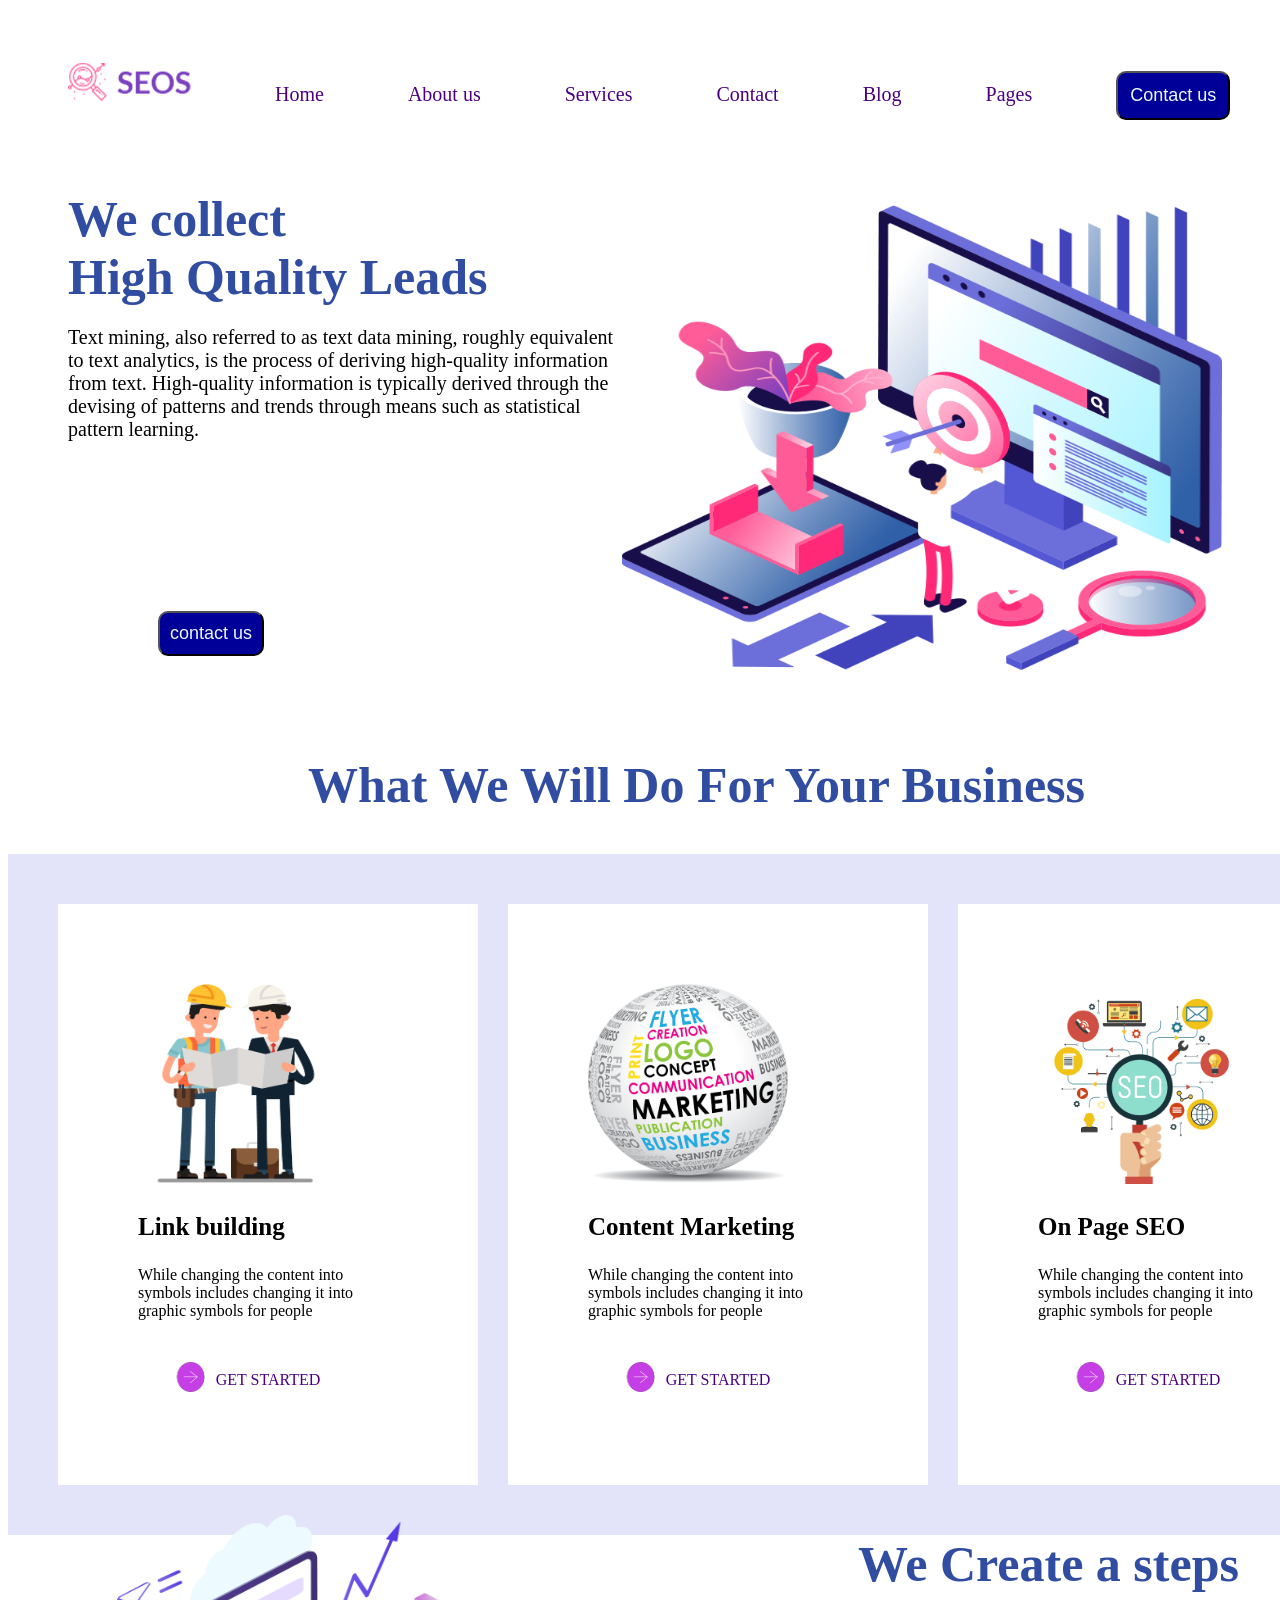
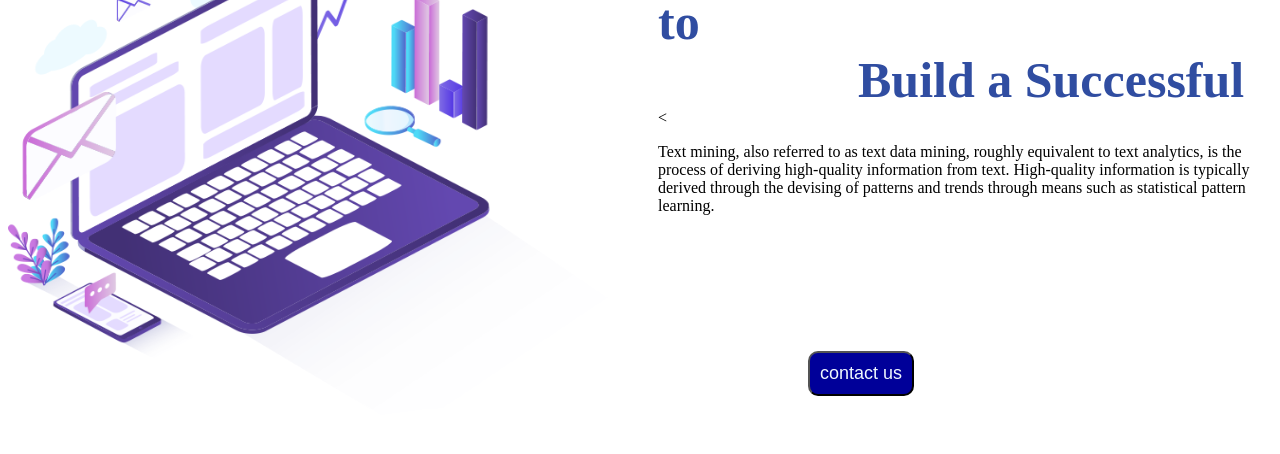
==== seeos.html @ df3aef47 "Designed, Header and first 3 sections" ====
<!doctype html>
<html>
<head>
    <ttitle>
    </ttitle>
    <meta charset="utf-8">
    <link href="seos.css" media="screen" rel="stylesheet">
    </head>
<body>
    <header>
        <ul><nav role="navigation" class="navigation"><a href="seos.html"><img src="logo.png"></a>
            <li><a href="google.com">Home</a></li>
            <li><a href="google.com">About us</a></li>
            <li><a href="google.com">Services</a></li>
            <li><a href="google.com">Contact</a></li>
            <li><a href="google.com">Blog</a></li>
            <li><a href="google.com">Pages</a></li>
            <li><button type="button" class="contact" >Contact us</button></li>
            </nav>
            </ul>
        
    </header>
    <span class="section2"><img src="seos2.png" height="500px" width="600px" class="img2"><h1 class="h1">We collect</h1><br><h1 class="h1"> High Quality Leads</h1>
        <article class="p1"><p>Text mining, also referred to as text data mining, roughly equivalent to text analytics, is the process of deriving high-quality information from text. High-quality information is typically derived through the devising of patterns and trends through means such as statistical pattern learning.</p></article></span>
    
    <button class="contact2" type="button">contact us </button>
    <strong><p class="p2">What We Will Do For Your Business</p></strong>
    <table id="table1" cellspacing="30" cellpadding="80" bgcolor="#E3E4FA" >
    <tr><td bgcolor="#FFFFFF">
        <article><img src="link%20building.png" height="200px" width="200px"><h3 id="link">Link building</h3><p>While changing the content into symbols includes changing it into graphic symbols for people  </p><a href="google.com" class="link3"><img src="Capture.PNG" height="90px" width="110px" title="get started"><p class="p3"><center>GET STARTED</center></p></a>
    </article>
        </td>
        <td bgcolor="#FFFFFF"><article><img src="marketing.png" height="200px" width="200px"><h3 id="link2">Content Marketing</h3><p>While changing the content into symbols includes changing it into graphic symbols for people  </p><a href="google.com" class="link3"><img src="Capture.PNG" height="90px" width="110px" title="get started"><p class="p3"><center>GET STARTED</center></p></a></article></td><td bgcolor="#FFFFFF"><article><img src="SEO.png" height="200px" width="200px"><h3 id="link">On Page SEO</h3><p>While changing the content into symbols includes changing it into graphic symbols for people  </p><a href="google.com" class="link3"><img src="Capture.PNG" height="90px" width="110px" title="get started"><p class="p3"><center>GET STARTED</center></p></a></article></td></tr>
        
     </table>
    <span class="section2"><img src="seos3.png" height="500px" width="600px" class="img3"><h1 class="h2">We Create a steps to</h1><br><h1 class="h2">Build a Successful</h1><br><
        <article class="p4"><p>Text mining, also referred to as text data mining, roughly equivalent to text analytics, is the process of deriving high-quality information from text. High-quality information is typically derived through the devising of patterns and trends through means such as statistical pattern learning.</p></article></span>
    
    <button class="contact2" type="button">contact us </button>
    </body>
</html>
---- seos.css ----
@charset "UTF-8";
.navigation {
    margin-top: 35px;
    align-items: center;
    margin-bottom: 50px;
}
ul {
        list-style-type: none;
        margin: 0;
    padding: 20px;
    margin-left: 40px;
    } 
li {
    display: inline;
    padding-left: 80px;
    font-size: 20px;
}
a:link {
  color: red;
    text-decoration: none;
}

/* visited link */
a:visited {
  color: green;
}

/* mouse over link */
a:hover {
  color: hotpink;
}

/* selected link */
a:active {
  color: blue;
}
.contact{
    background-color: #000099;
    border-radius: 10px;
    shape-margin: 0px;
    font-size: 15px;
    color: aliceblue;
    padding: 12px;
    text-align: center;
    font-size:18px;
    font-family: sans-serif;

}
.links1{
    text-decoration: none;
}
.p1{
   margin-left: 60PX;
    font-family: serif;
    font-size: 20PX;
  margin-right: 650px;
    margin-bottom: 50px;
}
.h1{
    font-family: serif;
    font-size: 50px;
    display: inline;
    margin-left: 60px;
margin-bottom: 50px;
    color: #304DA1;
}
.img2{
    float: right;
    margin-right: 50px;
    margin-top: -20px;
}
.contact2{
    margin-top: 120px;
    background-color: #000099;
    border-radius: 10px;
    font-size: 15px;
    color: aliceblue;
    padding:10px;
   text-align: center;
    font-size:18px;
    font-family: sans-serif;
    margin-left: 150px;
    text-decoration: none;
    animation: none;
    margin-bottom: 50px;
    shape-margin: 60px;
 
}
.p2{
    align-content: center;
    margin-left: 300px;
    font-family: serif;
font-size:50px;
    text-emphasis-position: below;
    color: #304DA1;
}
#table1{
    margin-left: 0px;
    padding: 20px;
    margin-top:-10px;
    border-color: white;
}
#link{
  
    font-size: 25px;
    align-content: center;
}
#link2{
   
    font-size: 25px;
    align-content: center;
}
.p3{
    margin-top: -75px;
    margin-left: 260px;
}
    a:link {
  color: #4B0082;
    text-decoration: none;
}

/* visited link */
a:visited {
  color: green;
}

/* mouse over link */
a:hover {
  color: #D3D3D3;
}

/* selected link */
a:active {
  color: blue;
}
    .img3{
    float: left;
    margin-right: 50px;
    margin-top: -20px;
}
.h2{
    font-family: serif;
    font-size: 50px;
    display: inline;
    margin-left: 200px;
margin-bottom: 50px;
    color: #304DA1;
}
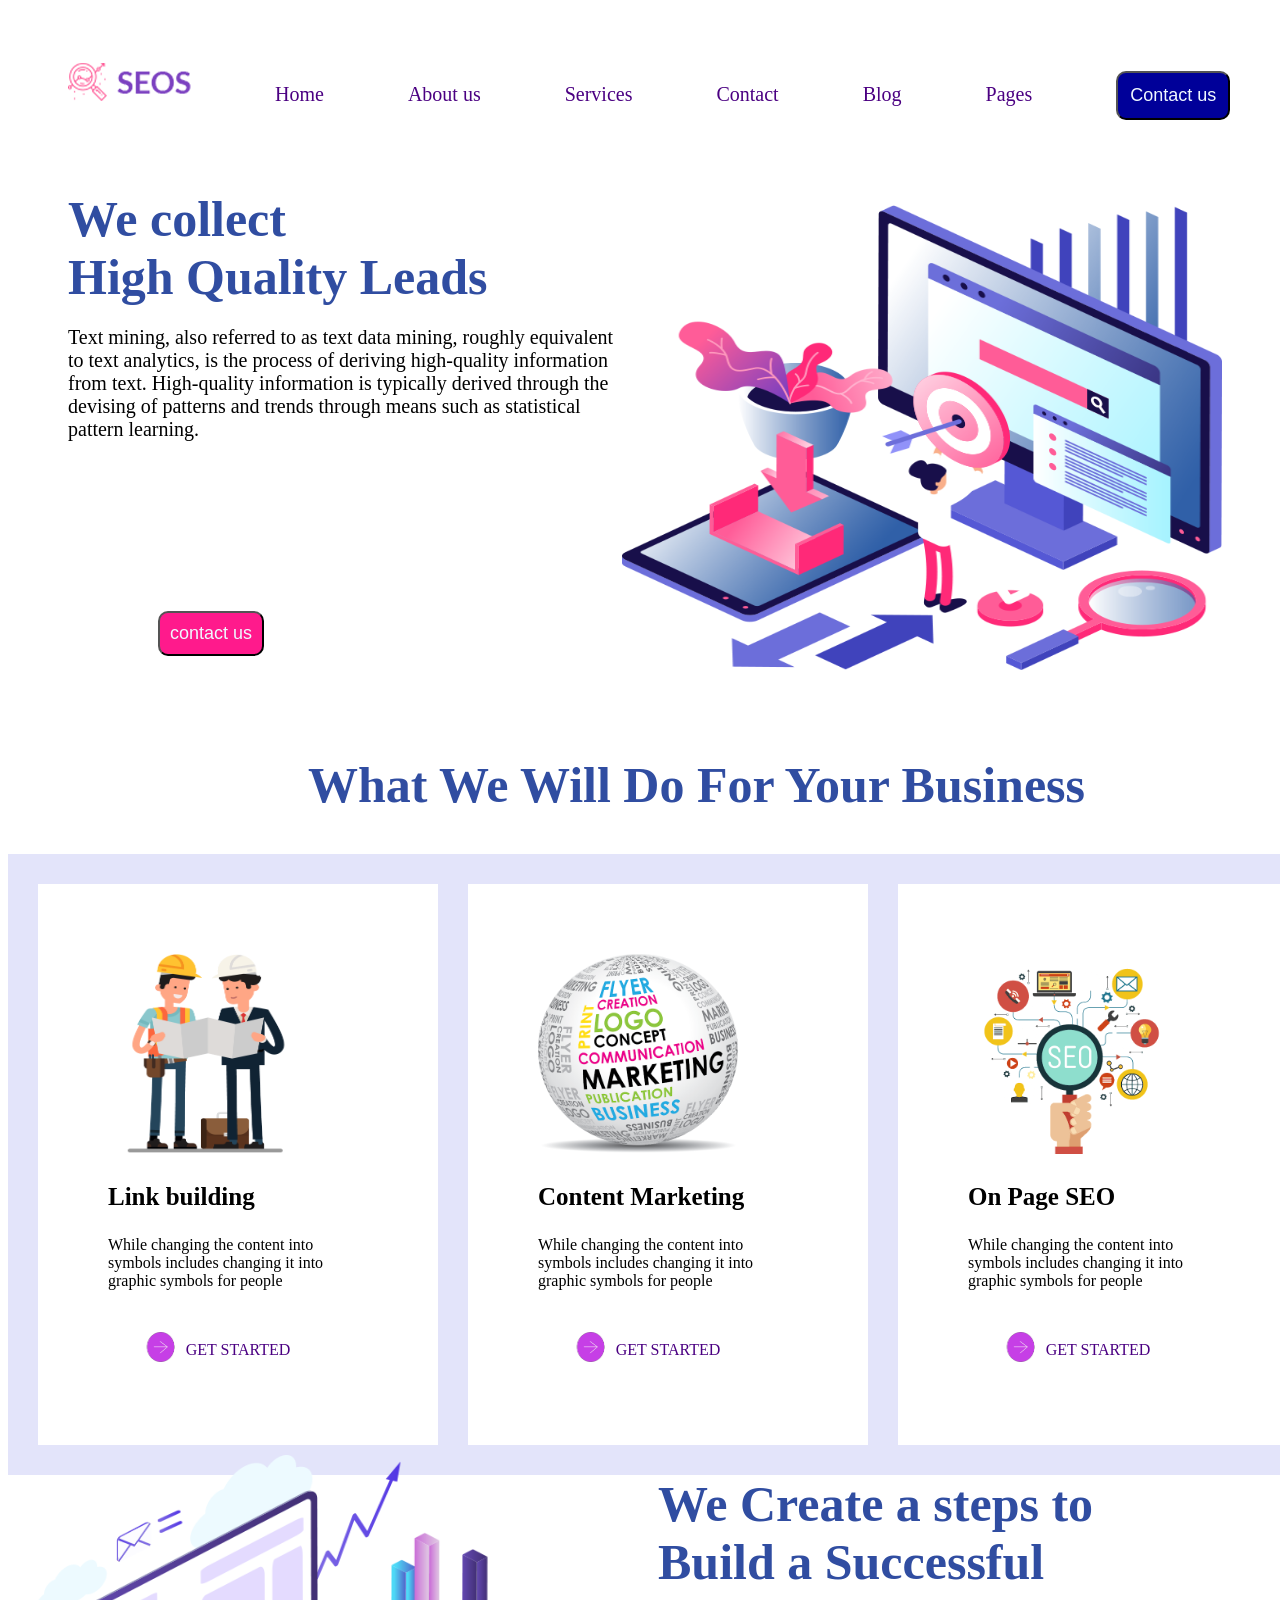
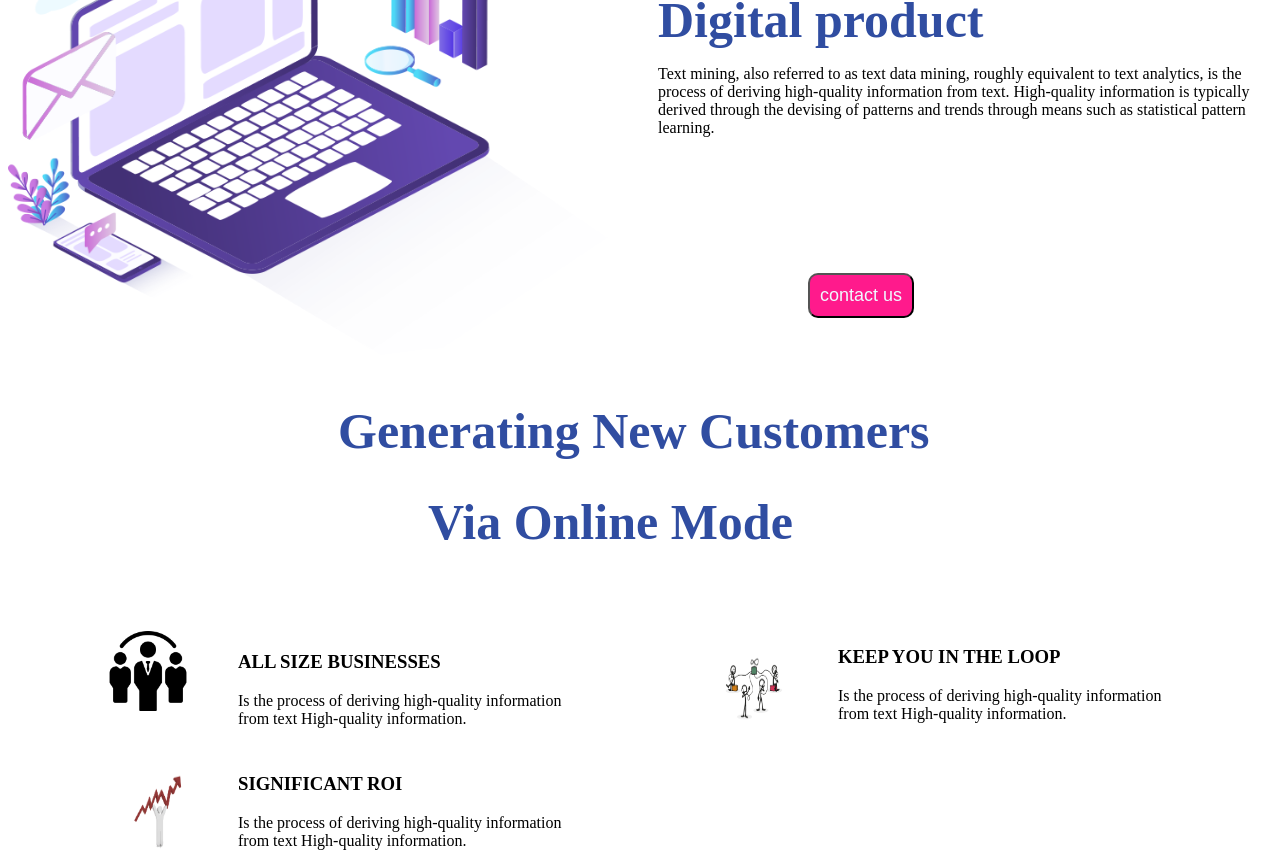
==== commit bf931472: "four sections partially completed" ====
--- a/seeos.html
+++ b/seeos.html
@@ -25,7 +25,7 @@
     
     <button class="contact2" type="button">contact us </button>
     <strong><p class="p2">What We Will Do For Your Business</p></strong>
-    <table id="table1" cellspacing="30" cellpadding="80" bgcolor="#E3E4FA" >
+    <table id="table1" cellspacing="30" cellpadding="70" bgcolor="#E3E4FA" >
     <tr><td bgcolor="#FFFFFF">
         <article><img src="link%20building.png" height="200px" width="200px"><h3 id="link">Link building</h3><p>While changing the content into symbols includes changing it into graphic symbols for people  </p><a href="google.com" class="link3"><img src="Capture.PNG" height="90px" width="110px" title="get started"><p class="p3"><center>GET STARTED</center></p></a>
     </article>
@@ -33,9 +33,19 @@
         <td bgcolor="#FFFFFF"><article><img src="marketing.png" height="200px" width="200px"><h3 id="link2">Content Marketing</h3><p>While changing the content into symbols includes changing it into graphic symbols for people  </p><a href="google.com" class="link3"><img src="Capture.PNG" height="90px" width="110px" title="get started"><p class="p3"><center>GET STARTED</center></p></a></article></td><td bgcolor="#FFFFFF"><article><img src="SEO.png" height="200px" width="200px"><h3 id="link">On Page SEO</h3><p>While changing the content into symbols includes changing it into graphic symbols for people  </p><a href="google.com" class="link3"><img src="Capture.PNG" height="90px" width="110px" title="get started"><p class="p3"><center>GET STARTED</center></p></a></article></td></tr>
         
      </table>
-    <span class="section2"><img src="seos3.png" height="500px" width="600px" class="img3"><h1 class="h2">We Create a steps to</h1><br><h1 class="h2">Build a Successful</h1><br><
+    <span class="section2"><img src="seos3.png" height="500px" width="600px" class="img3"><h1 class="h2">We Create a steps to</h1><br><h1 class="h2">Build a Successful</h1><br><h1 class="h2">Digital product</h1>
         <article class="p4"><p>Text mining, also referred to as text data mining, roughly equivalent to text analytics, is the process of deriving high-quality information from text. High-quality information is typically derived through the devising of patterns and trends through means such as statistical pattern learning.</p></article></span>
     
     <button class="contact2" type="button">contact us </button>
+    <strong><h1 class="h3">Generating New Customers <br></h1><h1 class="h4">Via Online Mode </h1></strong>
+    <div class="div3">
+        <img src="business2.png" height="80px" width="80px" class="img3"><h3>ALL SIZE BUSINESSES</h3><p>Is the process of deriving high-quality information<br> from text High-quality information.</p>
+    </div>
+    <div class="div4">
+        <img src="loop.png" height="80px" width="80px" class="img4"><h3>KEEP YOU IN THE LOOP</h3>Is the process of deriving high-quality information<br> from text High-quality information.
+    </div>
+    
+        <div class="div5"><img src="signifiacnt%20roi.png" height="80px" width="80px" class="img5"><h3>SIGNIFICANT ROI</h3>Is the process of deriving high-quality information<br> from text High-quality information.
+    </div>
     </body>
 </html>
--- a/seos.css
+++ b/seos.css
@@ -71,7 +71,7 @@
 }
 .contact2{
     margin-top: 120px;
-    background-color: #000099;
+    background-color: #ff1a8c;
     border-radius: 10px;
     font-size: 15px;
     color: aliceblue;
@@ -96,7 +96,7 @@
 }
 #table1{
     margin-left: 0px;
-    padding: 20px;
+    padding: 0px;
     margin-top:-10px;
     border-color: white;
 }
@@ -142,10 +142,48 @@
     font-family: serif;
     font-size: 50px;
     display: inline;
-    margin-left: 200px;
+    margin-left: 0px;
 margin-bottom: 50px;
     color: #304DA1;
 }
 
+   .h4{
+    align-content: center;
+    margin-left: 420px;
+    font-family: serif;
+font-size:50px;
+    text-emphasis-position: below;
+    color: #304DA1;
+}
+ .h3{
+    align-content: center;
+    margin-left: 330px;
+    font-family: serif;
+font-size:50px;
+    text-emphasis-position: below;
+    color: #304DA1;
+}   
+.div3{
+    margin-left: 100px;
+    margin-top: 100px;
+}
+.div4{
+      margin-top: -100px;
+    margin-left: 700px;
+}
+.img4{
+    float: left;
+    margin-right: 50px;
    
+  
+}
+.div5{
+    margin-left: 110px;
+    margin-top: 50px;
+}
+.img5{
     
+    float: left;
+    margin-right: 40px;
+    
+}
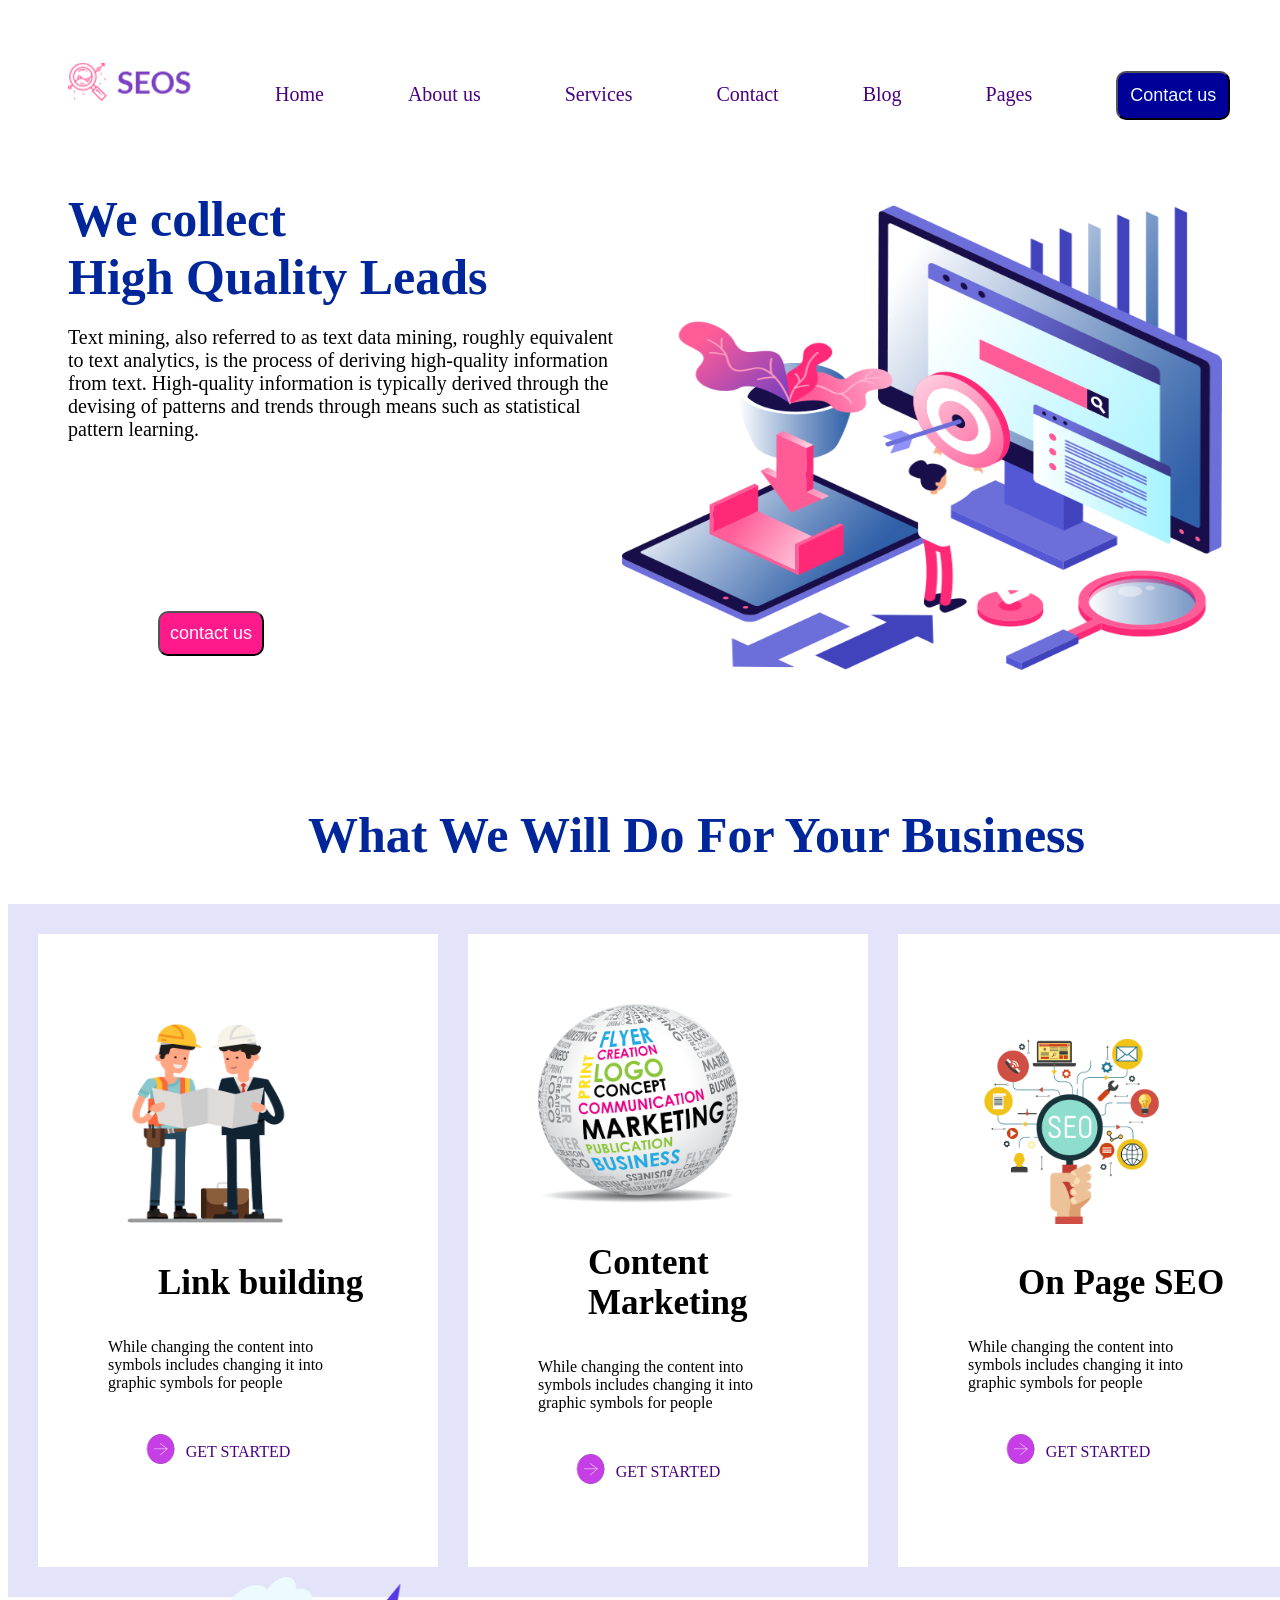
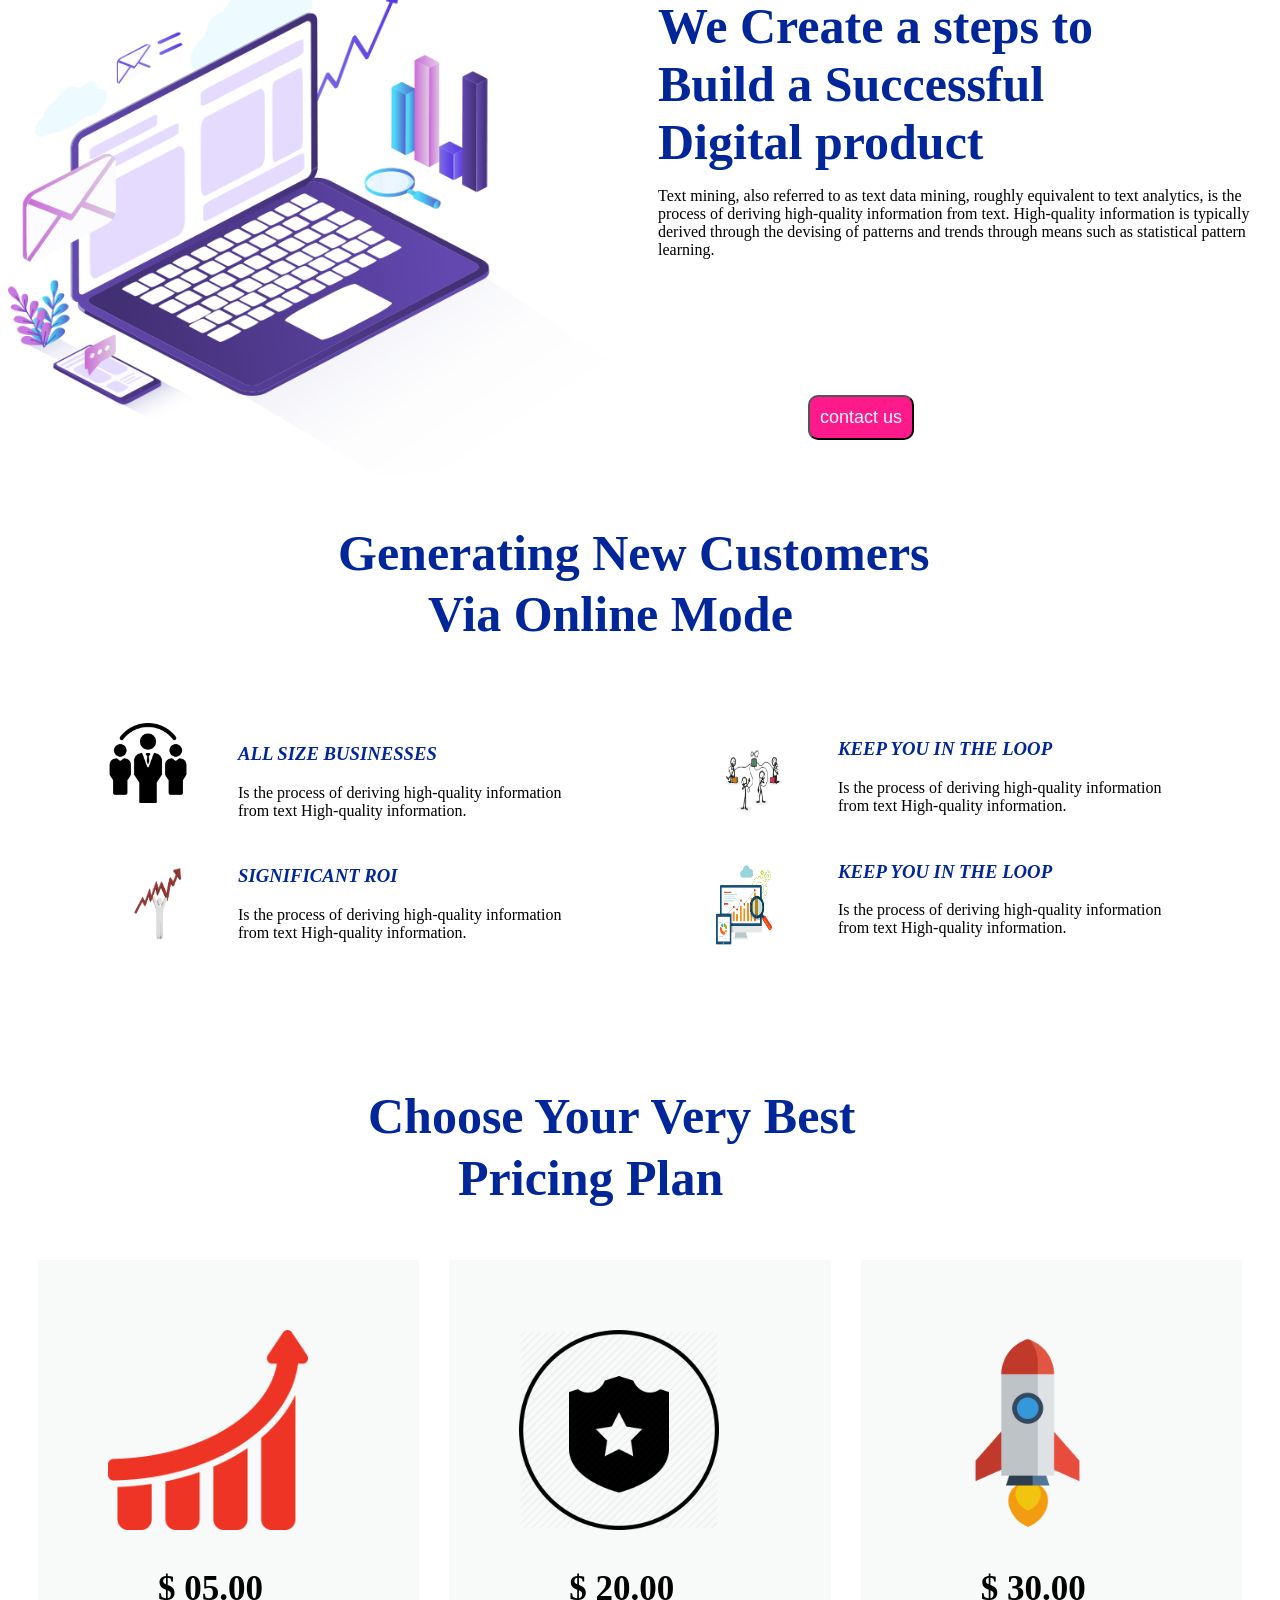
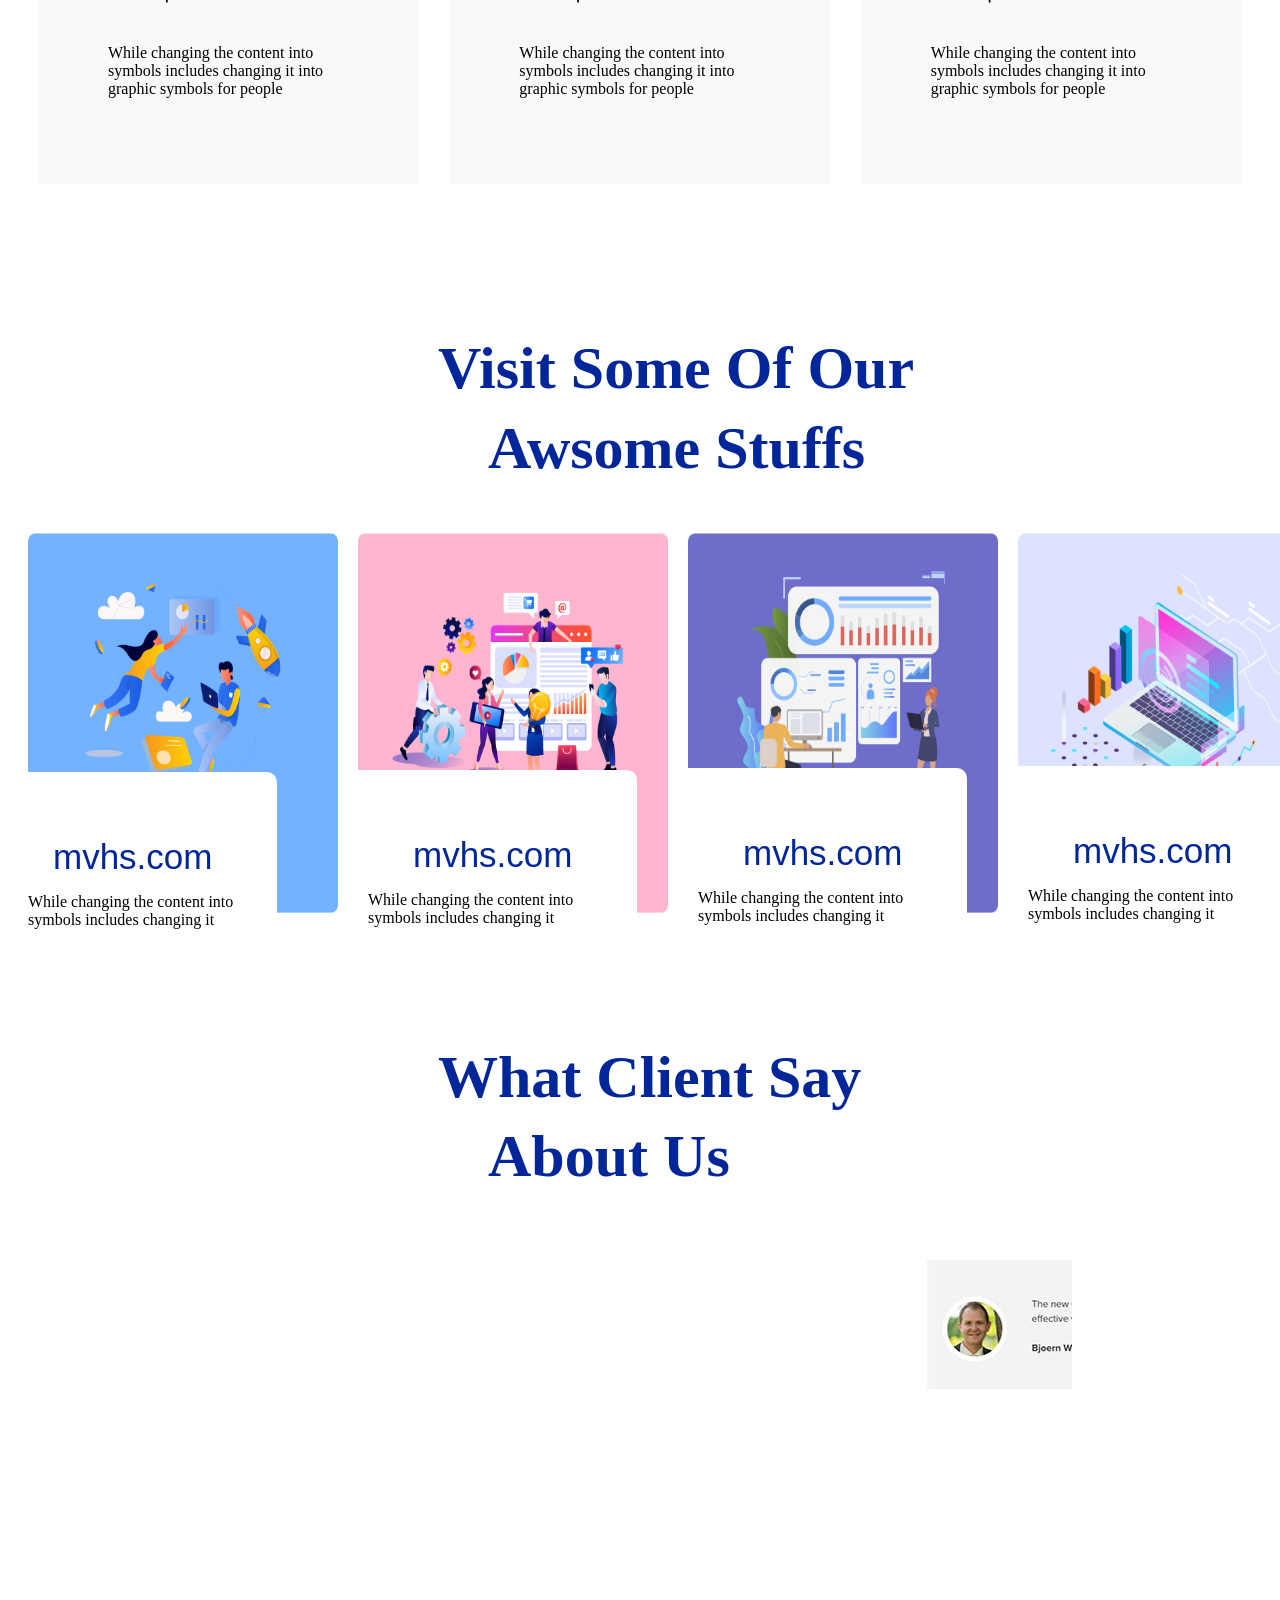
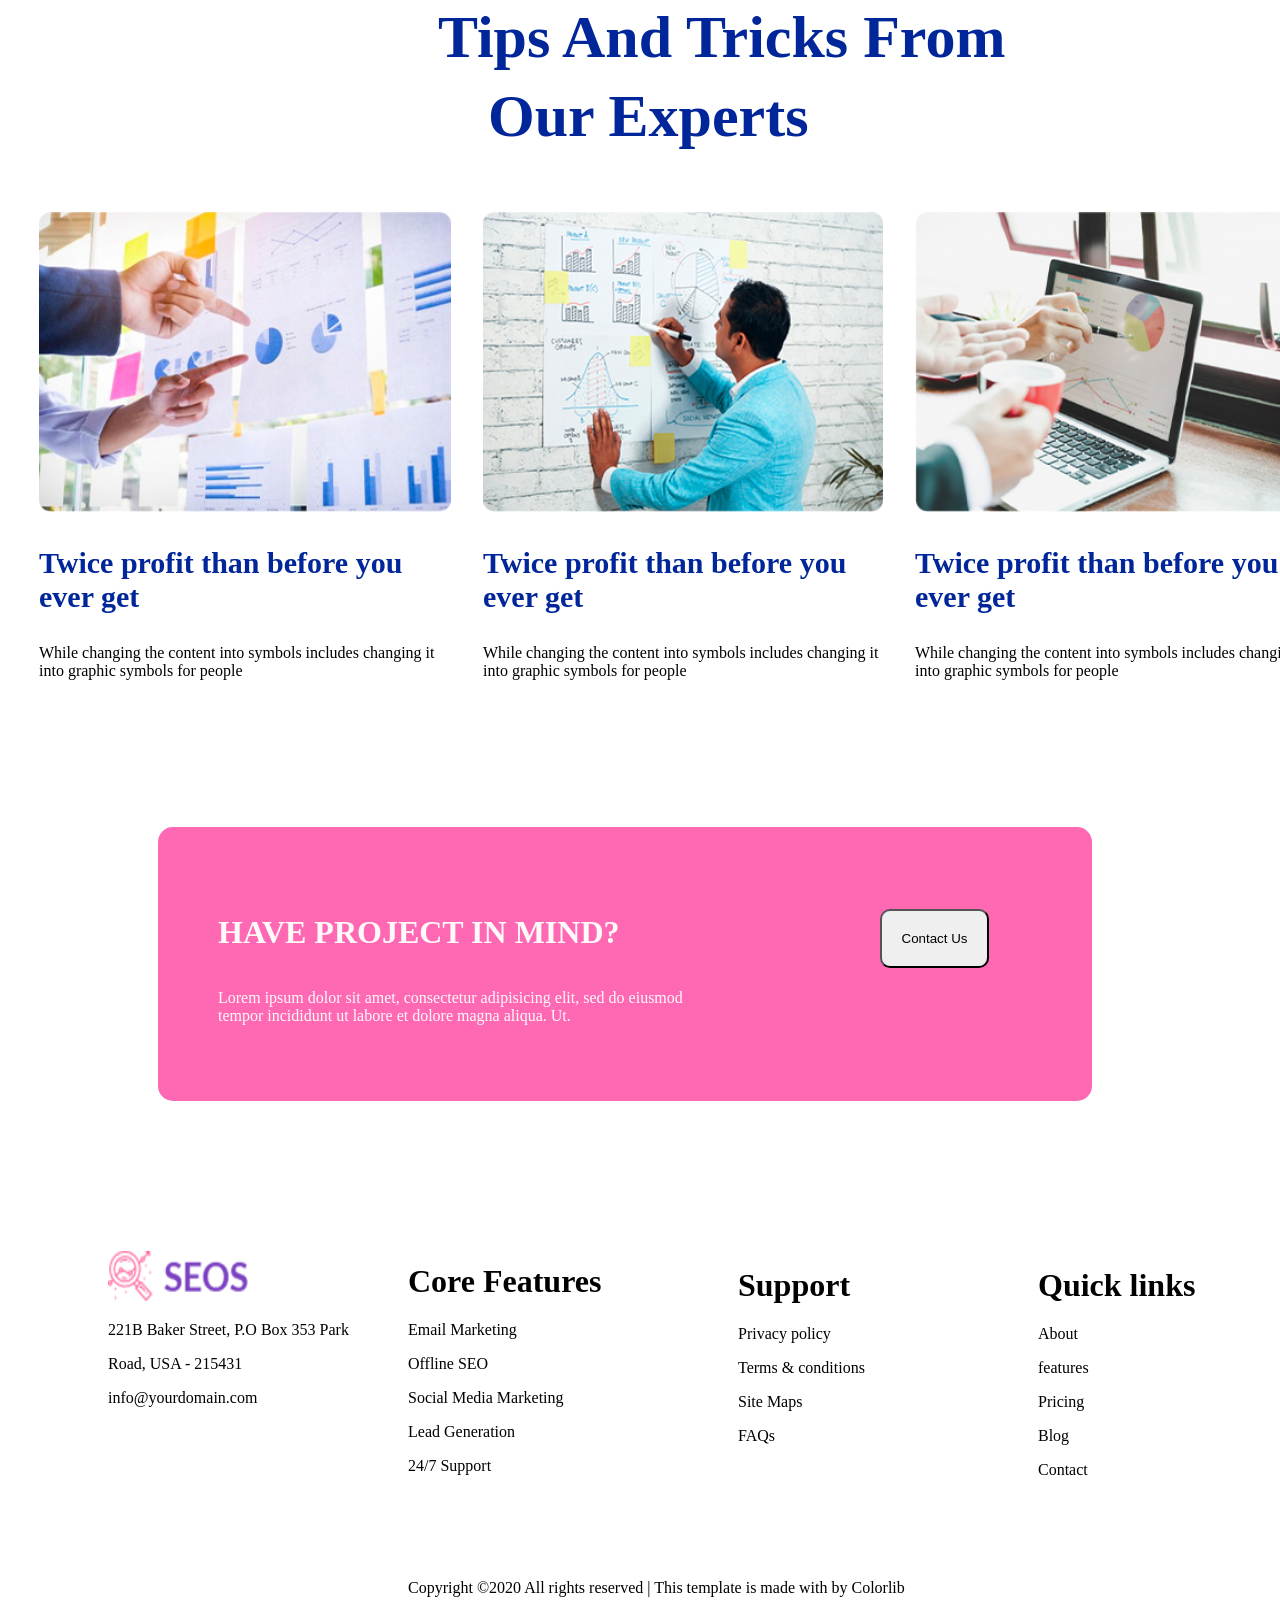
==== commit fda3de48: "Basic html & css template complete" ====
--- a/seeos.html
+++ b/seeos.html
@@ -33,19 +33,112 @@
         <td bgcolor="#FFFFFF"><article><img src="marketing.png" height="200px" width="200px"><h3 id="link2">Content Marketing</h3><p>While changing the content into symbols includes changing it into graphic symbols for people  </p><a href="google.com" class="link3"><img src="Capture.PNG" height="90px" width="110px" title="get started"><p class="p3"><center>GET STARTED</center></p></a></article></td><td bgcolor="#FFFFFF"><article><img src="SEO.png" height="200px" width="200px"><h3 id="link">On Page SEO</h3><p>While changing the content into symbols includes changing it into graphic symbols for people  </p><a href="google.com" class="link3"><img src="Capture.PNG" height="90px" width="110px" title="get started"><p class="p3"><center>GET STARTED</center></p></a></article></td></tr>
         
      </table>
-    <span class="section2"><img src="seos3.png" height="500px" width="600px" class="img3"><h1 class="h2">We Create a steps to</h1><br><h1 class="h2">Build a Successful</h1><br><h1 class="h2">Digital product</h1>
+    <span class="section3"><img src="seos3.png" height="500px" width="600px" class="img3"><h1 class="h2">We Create a steps to</h1><br><h1 class="h2">Build a Successful</h1><br><h1 class="h2">Digital product</h1>
         <article class="p4"><p>Text mining, also referred to as text data mining, roughly equivalent to text analytics, is the process of deriving high-quality information from text. High-quality information is typically derived through the devising of patterns and trends through means such as statistical pattern learning.</p></article></span>
     
     <button class="contact2" type="button">contact us </button>
     <strong><h1 class="h3">Generating New Customers <br></h1><h1 class="h4">Via Online Mode </h1></strong>
     <div class="div3">
-        <img src="business2.png" height="80px" width="80px" class="img3"><h3>ALL SIZE BUSINESSES</h3><p>Is the process of deriving high-quality information<br> from text High-quality information.</p>
+        <img src="business2.png" height="80px" width="80px" class="img3"><h3 class="h5">ALL SIZE BUSINESSES</h3><p>Is the process of deriving high-quality information<br> from text High-quality information.</p>
     </div>
     <div class="div4">
-        <img src="loop.png" height="80px" width="80px" class="img4"><h3>KEEP YOU IN THE LOOP</h3>Is the process of deriving high-quality information<br> from text High-quality information.
+        <img src="loop.png" height="80px" width="80px" class="img4"><h3 class="h5">KEEP YOU IN THE LOOP</h3>Is the process of deriving high-quality information<br> from text High-quality information.
     </div>
     
-        <div class="div5"><img src="signifiacnt%20roi.png" height="80px" width="80px" class="img5"><h3>SIGNIFICANT ROI</h3>Is the process of deriving high-quality information<br> from text High-quality information.
+        <div class="div5"><img src="signifiacnt%20roi.png" height="80px" width="80px" class="img5"><h3 class="h5">SIGNIFICANT ROI</h3>Is the process of deriving high-quality information<br> from text High-quality information.
     </div>
+    <div class="div6">
+        <img src="awsome%20results.png" height="80px" width="80px" class="img6"><h3 class="h5">KEEP YOU IN THE LOOP</h3>Is the process of deriving high-quality information<br> from text High-quality information.
+    </div>
+    <h1 class="p6">Choose Your Very Best</h1><h1 class="p7"> Pricing Plan</h1>
+    <table id="table3" cellspacing="30" cellpadding="70">
+    <tr><td bgcolor="#F8F9F9">
+        <article><img src="increase.png" height="200px" width="200px"><h3 id="link">$ 05.00</h3><p>While changing the content into symbols includes changing it into graphic symbols for people  </p>
+    </article>
+        </td>
+        <td bgcolor="#F8F9F9"><article><img src="star.png"s height="200px" width="200px"><h3 id="link2">$ 20.00</h3><p>While changing the content into symbols includes changing it into graphic symbols for people  </p></article></td><td bgcolor="#F8F9F9 "><article><img src="rocket.png" height="200px" width="200px"><h3 id="link">$ 30.00</h3><p>While changing the content into symbols includes changing it into graphic symbols for people  </p></article></td></tr>
+        
+     </table>
+    <h1 class="p8">Visit Some Of Our </h1><h1 class="p9"> Awsome Stuffs</h1>
+    <table id="table3" cellspacing="20" cellpadding="0">
+    <tr><td>
+        <img src="visit1.jpg" height="380px" width="310px">
+        </td>
+        <td ><img src="visit2.jpg"s height="380px" width="310px"></td><td ><img src="visit3.jpg" height="380px" width="310px"></td><td><img src="visit4.jpg" height="380px" width="310px"></td></tr>
+        
+     </table>
+    <div class="h11"><a class="h10">mvhs.com</a>
+        <p class="h12">While changing the content into <br>symbols includes changing it</p><div class="h13">
+        <a class="h14">mvhs.com</a>
+        <p class="h15">While changing the content into <br>symbols includes changing it</p>
+        </div>
+        <div class="h16">
+        <a class="h17">mvhs.com</a>
+        <p class="h18">While changing the content into <br>symbols includes changing it</p>
+        </div>
+         <div class="h19">
+        <a class="h20">mvhs.com</a>
+        <p class="h21">While changing the content into <br>symbols includes changing it</p>
+        </div>
+    
+    </div>
+    <h1 class="p8">What Client Say </h1><h1 class="p9"> About Us</h1>
+    <marquee class="mq">
+    <img src="comment1.PNG">
+        <img src="comment2.PNG">
+        <img src="comment3.PNG">
+        <img src="comment4.PNG">
+    </marquee>
+    <h1 class="p8">Tips And Tricks From </h1><h1 class="p9">Our Experts</h1>
+     <table id="table1" cellspacing="30" >
+    <tr><td bgcolor="#FFFFFF">
+        <article><img src="tip1.jpg" height="300px" width="412px"><h3 id="link6">Twice profit than before you ever get </h3><p>While changing the content into symbols includes changing it into graphic symbols for people  </p>
+    </article>
+        </td>
+        <td bgcolor="#FFFFFF"><article><img src="tip2.jpg" height="300px" width="400px"><h3 id="link6">Twice profit than before you ever get </h3><p>While changing the content into symbols includes changing it into graphic symbols for people  </p></article></td><td bgcolor="#FFFFFF"><article><img src="tip3.jpg" height="300px" width="400px"><h3 id="link6">Twice profit than before you ever get </h3><p>While changing the content into symbols includes changing it into graphic symbols for people  </p></article></td></tr>
+        
+     </table>
+    <div class="div8">
+    <h1 class="pic">
+        HAVE PROJECT IN MIND?<button class="button4">Contact Us</button>
+        </h1>
+        <p class="pic">Lorem ipsum dolor sit amet, consectetur adipisicing elit, sed do eiusmod<br>tempor incididunt ut labore et dolore magna aliqua. Ut.</p>
+    </div>
+    <footer>
+    <div class="div10"><img src="logo.png" height="50px" width="140ix"><p class="footerp2">
+        221B Baker Street, P.O Box 353 Park
+        </p>
+        <p>Road, USA - 215431</p>
+        <p>info@yourdomain.com</p>
+        <p><br></p><div class="div11"><h1>Core Features</h1><p class="footerp">
+        Email Marketing
+        </p>
+        <p>Offline SEO</p>
+        <p>Social Media Marketing</p>
+        <p>Lead Generation</p><p>24/7 Support</p>
+        <div class="div12"><h1>Support</h1>
+        <p class="footerp3">
+        Privacy policy
+        </p>
+        <p>Terms & conditions</p>
+        <p>Site Maps</p>
+        <p>FAQs</p>
+               
+
+        <div class="div13"><h1>Quick links</h1>
+        <p class="footerp4">
+        About
+        </p>
+        <p>features</p>
+        <p>Pricing</p>
+        <p>Blog</p>
+            <p>Contact</p>
+         </div>
+        </div>
+        </div>
+        </div>
+        <p class="footerp6">Copyright ©2020 All rights reserved | This template is made with  by Colorlib</p>
+    </footer>
+    
     </body>
 </html>
--- a/seos.css
+++ b/seos.css
@@ -62,7 +62,13 @@
     display: inline;
     margin-left: 60px;
 margin-bottom: 50px;
-    color: #304DA1;
+    color: #002699;
+}
+.section2{
+    margin-top: 50px;
+}
+.section3{
+    margin-top: 100px;
 }
 .img2{
     float: right;
@@ -92,7 +98,8 @@
     font-family: serif;
 font-size:50px;
     text-emphasis-position: below;
-    color: #304DA1;
+    color: #002699;
+    margin-top: 100px;
 }
 #table1{
     margin-left: 0px;
@@ -114,7 +121,7 @@
     margin-top: -75px;
     margin-left: 260px;
 }
-    a:link {
+a:link {
   color: #4B0082;
     text-decoration: none;
 }
@@ -144,7 +151,7 @@
     display: inline;
     margin-left: 0px;
 margin-bottom: 50px;
-    color: #304DA1;
+    color: #002699;
 }
 
    .h4{
@@ -153,7 +160,8 @@
     font-family: serif;
 font-size:50px;
     text-emphasis-position: below;
-    color: #304DA1;
+    color: #002699;
+       margin-top: -30px;
 }
  .h3{
     align-content: center;
@@ -161,7 +169,7 @@
     font-family: serif;
 font-size:50px;
     text-emphasis-position: below;
-    color: #304DA1;
+    color: #002699;
 }   
 .div3{
     margin-left: 100px;
@@ -187,3 +195,172 @@
     margin-right: 40px;
     
 }
+.div6{
+    
+    margin-left: 700px;
+    margin-top: -100px;
+}
+.img6{
+    float: left;
+    margin-right: 50px;
+}
+.h5{
+    color: #002699;
+    font-style: oblique;
+}
+.p6{
+    margin-left: 360px;
+    font-family: serif;
+font-size:50px;
+    text-emphasis-position: below;
+    color: #002699;
+    margin-top: 150PX;
+}
+.p7{
+    margin-left: 450px;
+    font-family: serif;
+font-size:50px;
+    text-emphasis-position: below;
+    color: #002699;
+    margin-top: -30px;
+}
+#table3{
+    margin-left: 0px;
+    padding: 0px;
+    margin-top:-10px;
+    border-color: white;
+}
+#link2{
+   
+    font-size: 35px;
+  margin-left: 50px;
+     font-style: normal;
+}
+#link{
+  margin-left: 50px;
+    font-size: 35px;
+    font-style: normal;
+}
+.p8{
+    margin-left: 430px;
+    font-family: serif;
+font-size:60px;
+    text-emphasis-position: below;
+    color: #002699;
+    margin-top: 120PX;
+}
+.p9{
+    margin-left: 480px;
+    font-family: serif;
+font-size:60px;
+    text-emphasis-position: below;
+    color: #002699;
+    margin-top: -30px;
+}
+.h10{
+    background-color: white;
+    border-radius: 10px;
+    padding: 65px;
+    font-size:35px;
+    font-family: sans-serif;
+    color: #002699;
+    margin-left: -20px;
+    margin-top: -10px;
+}
+.h11{
+    margin-top: -100px;
+}
+.h12{
+    margin-left: 20px;
+}
+.h13{
+    margin-top: -110px;
+    margin-left: 360px;
+}
+.h14{
+    background-color: white;
+    border-radius: 10px;
+    padding: 65px;
+    font-size:35px;
+    font-family: sans-serif;
+    color: #002699;
+    margin-left: -20px;
+    margin-top: -10px;
+}
+.h16{
+     margin-top: -110px;
+    margin-left: 690px;
+}
+.h17{
+     background-color: white;
+    border-radius: 10px;
+    padding: 65px;
+    font-size:35px;
+    font-family: sans-serif;
+    color: #002699;
+    margin-left: -20px;
+    margin-top: -10px;
+}
+.h19{
+     margin-top: -110px;
+    margin-left: 1020px;
+}
+.h20{
+    background-color: white;
+    border-radius: 10px;
+    padding: 65px;
+    font-size:35px;
+    font-family: sans-serif;
+    color: #002699;
+    margin-left: -20px;
+    margin-top: -10px;
+}
+.mq{
+    margin-left: 150px;
+    margin-right: 200px;
+    margin-bottom: 50px;
+}
+#link6{
+    font-size: 30px;
+    color:#002699; 
+}
+.div8{
+    background-color:hotpink;
+    margin-top: 100px;
+    padding: 60px;
+    border-radius: 15px;
+    margin-right: 180px;
+    margin-left: 150px;
+}
+.button4{
+    margin-left: 260px;
+    padding: 20px;
+    border-radius: 10px;
+}
+.pic{
+    color: snow;
+}
+.table5{
+    margin-left: 20px;
+    margin-top: 50px;
+}
+.div10{
+    margin-top: 150px;
+    margin-left: 100px;
+}
+.div11{
+margin-top: -200px;
+    margin-left: 300px;
+}
+.div12{
+    margin-top: -230px;
+    margin-left: 330px;
+}
+.div13{
+    margin-top: -200px;
+    margin-left: 300px;
+}
+.footerp6{
+    margin-top: 100px;
+    margin-left: 400px;
+}
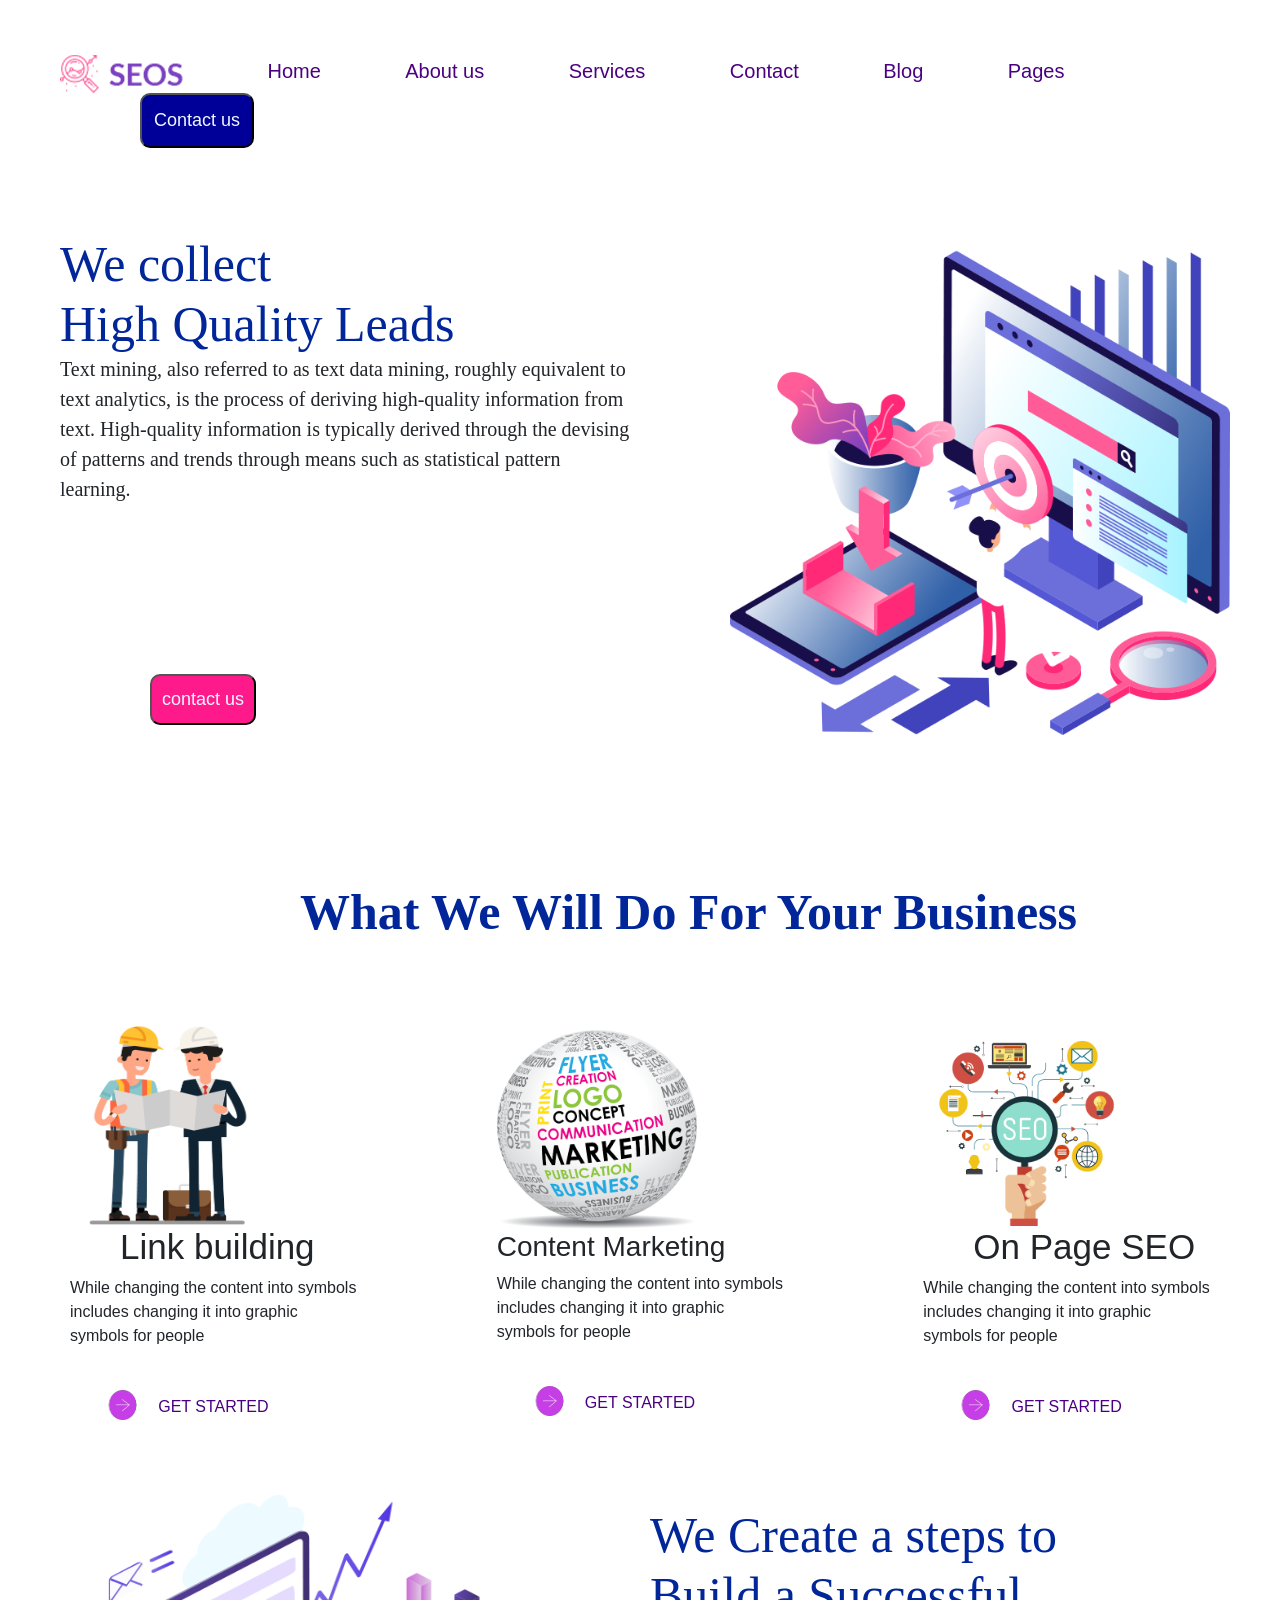
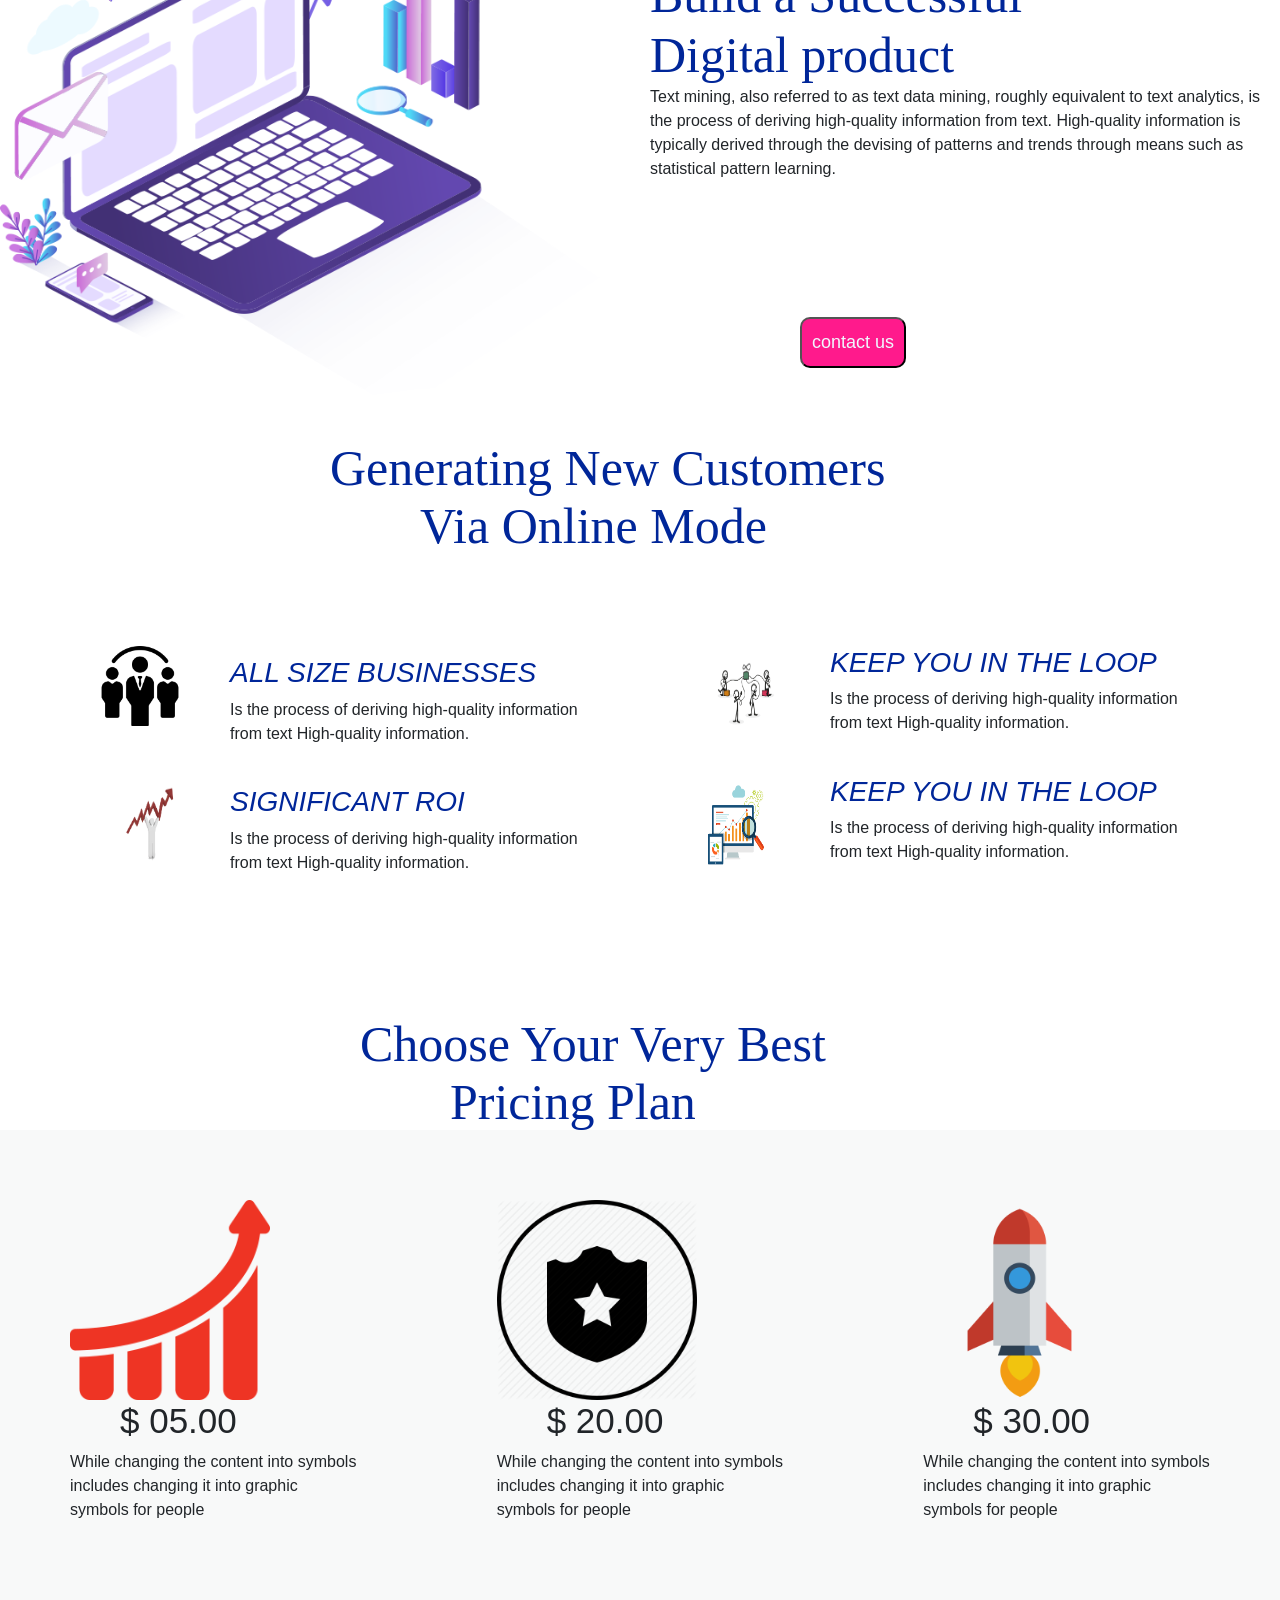
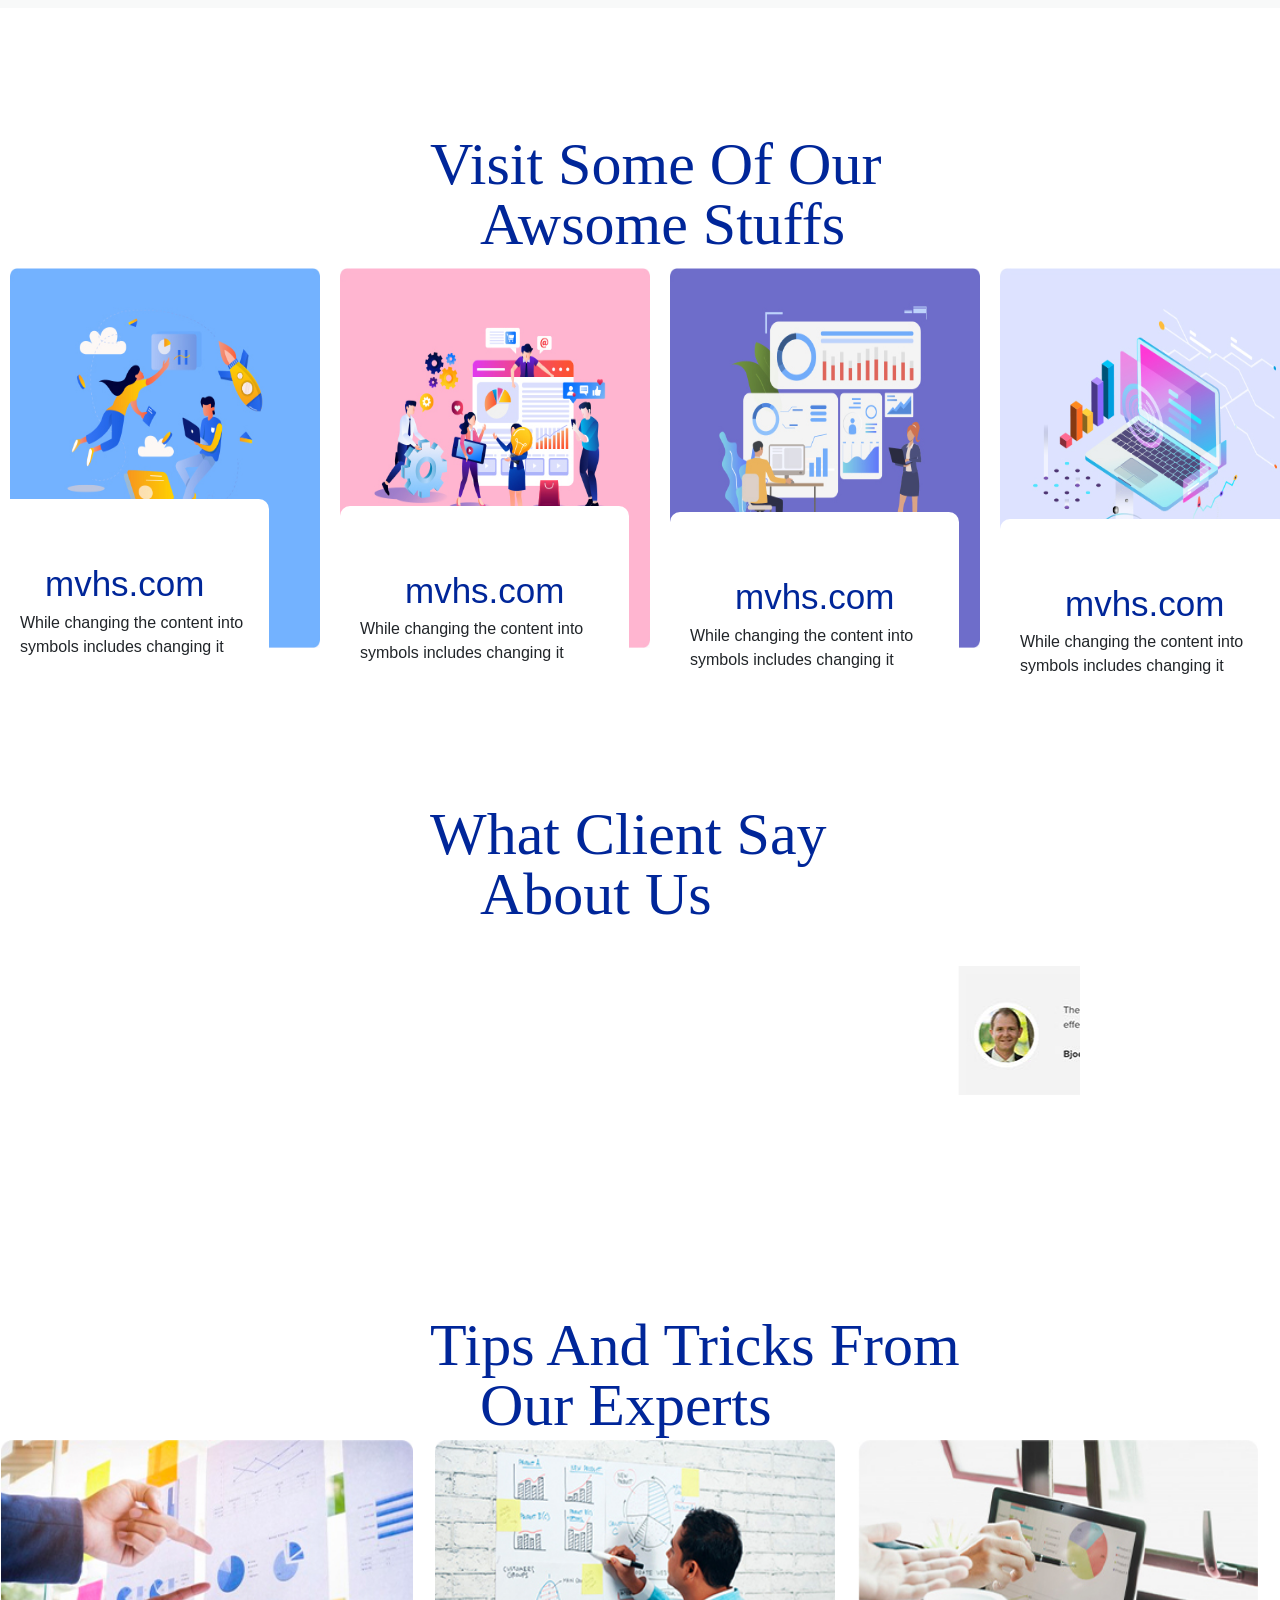
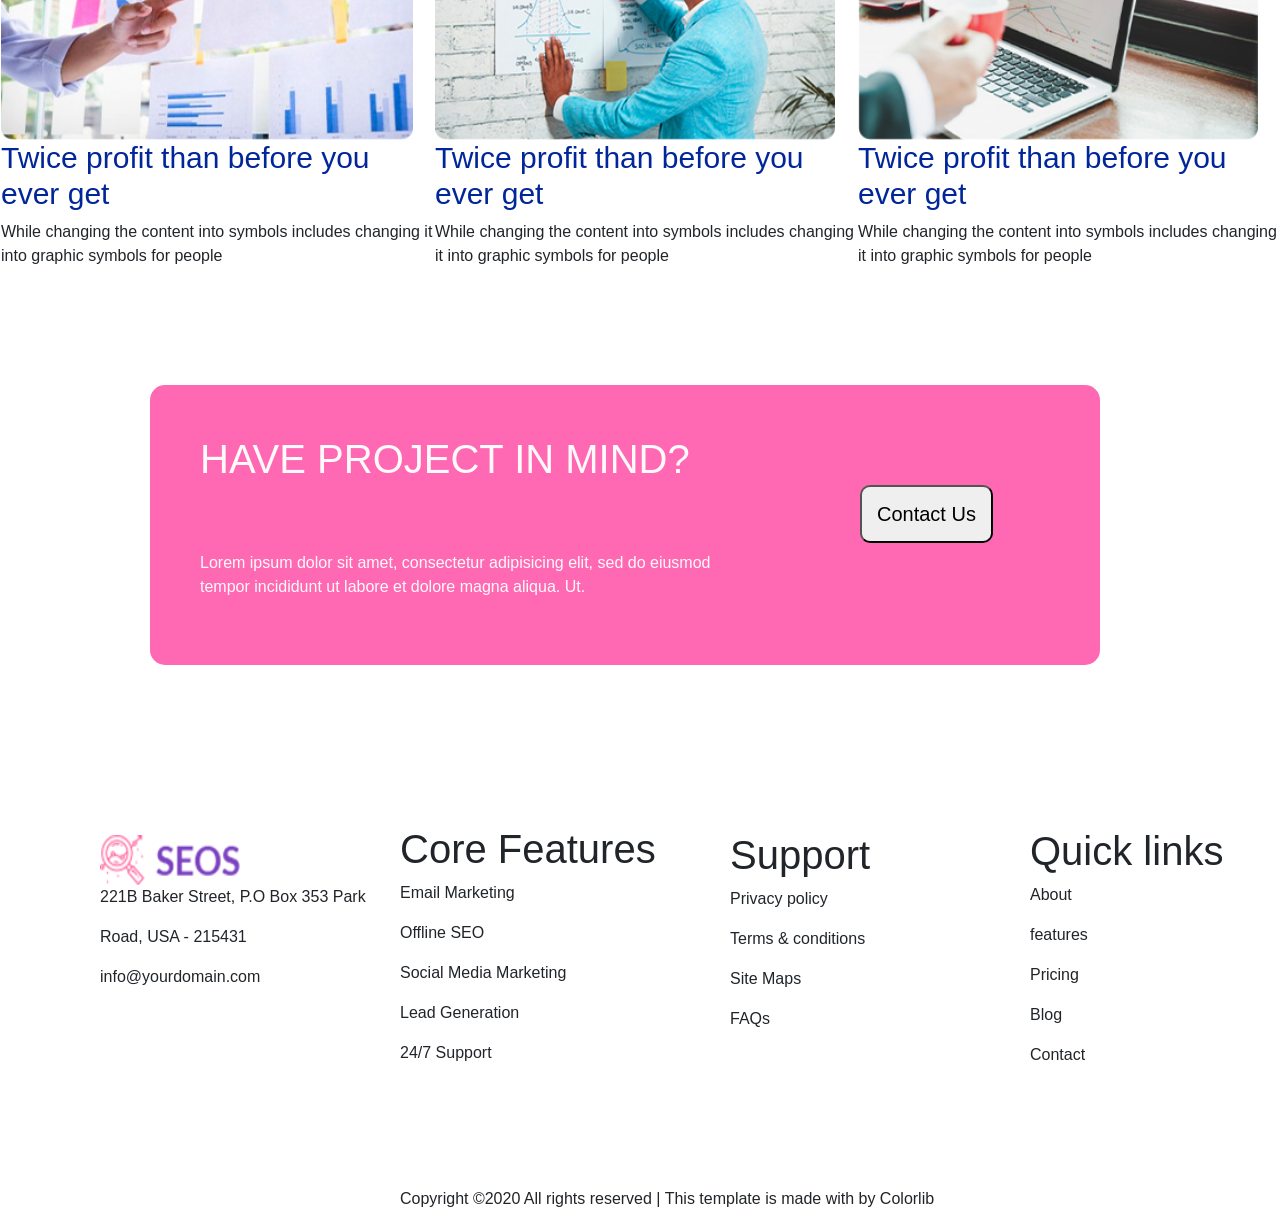
==== commit 41b28247: "Complete template of html and css" ====
--- a/seeos.html
+++ b/seeos.html
@@ -5,52 +5,52 @@
     </ttitle>
     <meta charset="utf-8">
     <link href="seos.css" media="screen" rel="stylesheet">
+    <link href="css/bootstrap.min.css" rel="stylesheet">
     </head>
 <body>
     <header>
-        <ul><nav role="navigation" class="navigation"><a href="seos.html"><img src="logo.png"></a>
+        <ul><nav role="navigation" id="navigation"><a href="seos.html"><img src="logo.png"></a>
             <li><a href="google.com">Home</a></li>
             <li><a href="google.com">About us</a></li>
             <li><a href="google.com">Services</a></li>
             <li><a href="google.com">Contact</a></li>
             <li><a href="google.com">Blog</a></li>
             <li><a href="google.com">Pages</a></li>
-            <li><button type="button" class="contact" >Contact us</button></li>
+            <li><button type="button" id="contact" >Contact us</button></li>
             </nav>
             </ul>
         
     </header>
-    <span class="section2"><img src="seos2.png" height="500px" width="600px" class="img2"><h1 class="h1">We collect</h1><br><h1 class="h1"> High Quality Leads</h1>
-        <article class="p1"><p>Text mining, also referred to as text data mining, roughly equivalent to text analytics, is the process of deriving high-quality information from text. High-quality information is typically derived through the devising of patterns and trends through means such as statistical pattern learning.</p></article></span>
+    <span id="section2"><figure><img src="seos2.png" height="400px" width="500px" id="img2" class="img-fluid"></figure><h1 id="h1">We collect</h1><br><h1 id="h1"> High Quality Leads</h1>
+        <article id="p1"><p>Text mining, also referred to as text data mining, roughly equivalent to text analytics, is the process of deriving high-quality information from text. High-quality information is typically derived through the devising of patterns and trends through means such as statistical pattern learning.</p></article></span>
     
-    <button class="contact2" type="button">contact us </button>
-    <strong><p class="p2">What We Will Do For Your Business</p></strong>
+    <button id="contact2" type="button">contact us </button>
+    <strong><p id="p2">What We Will Do For Your Business</p></strong>
     <table id="table1" cellspacing="30" cellpadding="70" bgcolor="#E3E4FA" >
     <tr><td bgcolor="#FFFFFF">
-        <article><img src="link%20building.png" height="200px" width="200px"><h3 id="link">Link building</h3><p>While changing the content into symbols includes changing it into graphic symbols for people  </p><a href="google.com" class="link3"><img src="Capture.PNG" height="90px" width="110px" title="get started"><p class="p3"><center>GET STARTED</center></p></a>
+        <article><img src="link%20building.png" height="200px" width="200px"><h3 id="link">Link building</h3><p>While changing the content into symbols includes changing it into graphic symbols for people  </p><a href="google.com" id="link3"><img src="Capture.PNG" height="90px" width="110px" title="get started"><p id="p3"><center>GET STARTED</center></p></a>
     </article>
         </td>
-        <td bgcolor="#FFFFFF"><article><img src="marketing.png" height="200px" width="200px"><h3 id="link2">Content Marketing</h3><p>While changing the content into symbols includes changing it into graphic symbols for people  </p><a href="google.com" class="link3"><img src="Capture.PNG" height="90px" width="110px" title="get started"><p class="p3"><center>GET STARTED</center></p></a></article></td><td bgcolor="#FFFFFF"><article><img src="SEO.png" height="200px" width="200px"><h3 id="link">On Page SEO</h3><p>While changing the content into symbols includes changing it into graphic symbols for people  </p><a href="google.com" class="link3"><img src="Capture.PNG" height="90px" width="110px" title="get started"><p class="p3"><center>GET STARTED</center></p></a></article></td></tr>
+        <td bgcolor="#FFFFFF"><article><img src="marketing.png" height="200px" width="200px"><h3 id="link3">Content Marketing</h3><p>While changing the content into symbols includes changing it into graphic symbols for people  </p><a href="google.com" id="link3"><img src="Capture.PNG" height="90px" width="110px" title="get started"><p id="p3"><center>GET STARTED</center></p></a></article></td><td bgcolor="#FFFFFF"><article><img src="SEO.png" height="200px" width="200px"><h3 id="link">On Page SEO</h3><p>While changing the content into symbols includes changing it into graphic symbols for people  </p><a href="google.com" id="link3"><img src="Capture.PNG" height="90px" width="110px" title="get started"><p id="p3"><center>GET STARTED</center></p></a></article></td></tr>
         
      </table>
-    <span class="section3"><img src="seos3.png" height="500px" width="600px" class="img3"><h1 class="h2">We Create a steps to</h1><br><h1 class="h2">Build a Successful</h1><br><h1 class="h2">Digital product</h1>
-        <article class="p4"><p>Text mining, also referred to as text data mining, roughly equivalent to text analytics, is the process of deriving high-quality information from text. High-quality information is typically derived through the devising of patterns and trends through means such as statistical pattern learning.</p></article></span>
-    
-    <button class="contact2" type="button">contact us </button>
-    <strong><h1 class="h3">Generating New Customers <br></h1><h1 class="h4">Via Online Mode </h1></strong>
-    <div class="div3">
-        <img src="business2.png" height="80px" width="80px" class="img3"><h3 class="h5">ALL SIZE BUSINESSES</h3><p>Is the process of deriving high-quality information<br> from text High-quality information.</p>
+    <span id="section3"><img src="seos3.png" height="500px" width="600px" id="img3"><h1 id="h2">We Create a steps to</h1><br><h1 id="h2">Build a Successful</h1><br><h1 id="h2">Digital product</h1>
+        <article id="p4"><p>Text mining, also referred to as text data mining, roughly equivalent to text analytics, is the process of deriving high-quality information from text. High-quality information is typically derived through the devising of patterns and trends through means such as statistical pattern learning.</p></article></span>
+    <button id="contact2" type="button">contact us </button>
+    <strong><h1 id="h3">Generating New Customers <br></h1><h1 id="h4">Via Online Mode </h1></strong>
+    <div id="div3">
+        <img src="business2.png" height="80px" width="80px" id="img3"><h3 id="h5">ALL SIZE BUSINESSES</h3>Is the process of deriving high-quality information<br> from text High-quality information.
     </div>
-    <div class="div4">
-        <img src="loop.png" height="80px" width="80px" class="img4"><h3 class="h5">KEEP YOU IN THE LOOP</h3>Is the process of deriving high-quality information<br> from text High-quality information.
+    <div id="div4">
+        <img src="loop.png" height="80px" width="80px" id="img4"><h3 id="h5">KEEP YOU IN THE LOOP</h3>Is the process of deriving high-quality information<br> from text High-quality information.
     </div>
     
-        <div class="div5"><img src="signifiacnt%20roi.png" height="80px" width="80px" class="img5"><h3 class="h5">SIGNIFICANT ROI</h3>Is the process of deriving high-quality information<br> from text High-quality information.
+        <div id="div5"><img src="signifiacnt%20roi.png" height="80px" width="80px" id="img5"><h3 id="h5">SIGNIFICANT ROI</h3>Is the process of deriving high-quality information<br> from text High-quality information.
     </div>
-    <div class="div6">
-        <img src="awsome%20results.png" height="80px" width="80px" class="img6"><h3 class="h5">KEEP YOU IN THE LOOP</h3>Is the process of deriving high-quality information<br> from text High-quality information.
+    <div id="div6">
+        <img src="awsome%20results.png" height="80px" width="80px" id="img6"><h3 id="h5">KEEP YOU IN THE LOOP</h3>Is the process of deriving high-quality information<br> from text High-quality information.
     </div>
-    <h1 class="p6">Choose Your Very Best</h1><h1 class="p7"> Pricing Plan</h1>
+    <h1 id="p6">Choose Your Very Best</h1><h1 id="p7"> Pricing Plan</h1>
     <table id="table3" cellspacing="30" cellpadding="70">
     <tr><td bgcolor="#F8F9F9">
         <article><img src="increase.png" height="200px" width="200px"><h3 id="link">$ 05.00</h3><p>While changing the content into symbols includes changing it into graphic symbols for people  </p>
@@ -59,37 +59,37 @@
         <td bgcolor="#F8F9F9"><article><img src="star.png"s height="200px" width="200px"><h3 id="link2">$ 20.00</h3><p>While changing the content into symbols includes changing it into graphic symbols for people  </p></article></td><td bgcolor="#F8F9F9 "><article><img src="rocket.png" height="200px" width="200px"><h3 id="link">$ 30.00</h3><p>While changing the content into symbols includes changing it into graphic symbols for people  </p></article></td></tr>
         
      </table>
-    <h1 class="p8">Visit Some Of Our </h1><h1 class="p9"> Awsome Stuffs</h1>
-    <table id="table3" cellspacing="20" cellpadding="0">
+    <h1 id="p8">Visit Some Of Our </h1><h1 id="p9"> Awsome Stuffs</h1>
+    <table id="table3" cellspacing="20" cellpadding="10">
     <tr><td>
         <img src="visit1.jpg" height="380px" width="310px">
         </td>
         <td ><img src="visit2.jpg"s height="380px" width="310px"></td><td ><img src="visit3.jpg" height="380px" width="310px"></td><td><img src="visit4.jpg" height="380px" width="310px"></td></tr>
         
      </table>
-    <div class="h11"><a class="h10">mvhs.com</a>
-        <p class="h12">While changing the content into <br>symbols includes changing it</p><div class="h13">
-        <a class="h14">mvhs.com</a>
-        <p class="h15">While changing the content into <br>symbols includes changing it</p>
+    <div id="h11"><a id="h10">mvhs.com</a>
+        <p id="h12">While changing the content into <br>symbols includes changing it</p><div id="h13">
+        <a id="h14">mvhs.com</a>
+        <p id="h15">While changing the content into <br>symbols includes changing it</p>
         </div>
-        <div class="h16">
-        <a class="h17">mvhs.com</a>
-        <p class="h18">While changing the content into <br>symbols includes changing it</p>
+        <div id="h16">
+        <a id="h17">mvhs.com</a>
+        <p id="h18">While changing the content into <br>symbols includes changing it</p>
         </div>
-         <div class="h19">
-        <a class="h20">mvhs.com</a>
-        <p class="h21">While changing the content into <br>symbols includes changing it</p>
+         <div id="h19">
+        <a id="h20">mvhs.com</a>
+        <p id="h21">While changing the content into <br>symbols includes changing it</p>
         </div>
     
     </div>
-    <h1 class="p8">What Client Say </h1><h1 class="p9"> About Us</h1>
-    <marquee class="mq">
+    <h1 id="p8">What Client Say </h1><h1 id="p9"> About Us</h1>
+    <marquee id="mq">
     <img src="comment1.PNG">
         <img src="comment2.PNG">
         <img src="comment3.PNG">
         <img src="comment4.PNG">
     </marquee>
-    <h1 class="p8">Tips And Tricks From </h1><h1 class="p9">Our Experts</h1>
+    <h1 id="p8">Tips And Tricks From </h1><h1 id="p9">Our Experts</h1>
      <table id="table1" cellspacing="30" >
     <tr><td bgcolor="#FFFFFF">
         <article><img src="tip1.jpg" height="300px" width="412px"><h3 id="link6">Twice profit than before you ever get </h3><p>While changing the content into symbols includes changing it into graphic symbols for people  </p>
@@ -98,26 +98,26 @@
         <td bgcolor="#FFFFFF"><article><img src="tip2.jpg" height="300px" width="400px"><h3 id="link6">Twice profit than before you ever get </h3><p>While changing the content into symbols includes changing it into graphic symbols for people  </p></article></td><td bgcolor="#FFFFFF"><article><img src="tip3.jpg" height="300px" width="400px"><h3 id="link6">Twice profit than before you ever get </h3><p>While changing the content into symbols includes changing it into graphic symbols for people  </p></article></td></tr>
         
      </table>
-    <div class="div8">
-    <h1 class="pic">
-        HAVE PROJECT IN MIND?<button class="button4">Contact Us</button>
+    <div id="div8">
+    <h1 id="pic">
+        HAVE PROJECT IN MIND?<button id="button4">Contact Us</button>
         </h1>
-        <p class="pic">Lorem ipsum dolor sit amet, consectetur adipisicing elit, sed do eiusmod<br>tempor incididunt ut labore et dolore magna aliqua. Ut.</p>
+        <p id="pic">Lorem ipsum dolor sit amet, consectetur adipisicing elit, sed do eiusmod<br>tempor incididunt ut labore et dolore magna aliqua. Ut.</p>
     </div>
     <footer>
-    <div class="div10"><img src="logo.png" height="50px" width="140ix"><p class="footerp2">
+    <div id="div10"><img src="logo.png" height="50px" width="140ix"><p id="footerp2">
         221B Baker Street, P.O Box 353 Park
         </p>
         <p>Road, USA - 215431</p>
         <p>info@yourdomain.com</p>
-        <p><br></p><div class="div11"><h1>Core Features</h1><p class="footerp">
+        <p><br></p><div id="div11"><h1>Core Features</h1><p id="footerp">
         Email Marketing
         </p>
         <p>Offline SEO</p>
         <p>Social Media Marketing</p>
         <p>Lead Generation</p><p>24/7 Support</p>
-        <div class="div12"><h1>Support</h1>
-        <p class="footerp3">
+        <div id="div12"><h1>Support</h1>
+        <p id="footerp3">
         Privacy policy
         </p>
         <p>Terms & conditions</p>
@@ -125,8 +125,8 @@
         <p>FAQs</p>
                
 
-        <div class="div13"><h1>Quick links</h1>
-        <p class="footerp4">
+        <div id="div13"><h1>Quick links</h1>
+        <p id="footerp4">
         About
         </p>
         <p>features</p>
@@ -137,7 +137,7 @@
         </div>
         </div>
         </div>
-        <p class="footerp6">Copyright ©2020 All rights reserved | This template is made with  by Colorlib</p>
+        <p id="footerp6">Copyright ©2020 All rights reserved | This template is made with  by Colorlib</p>
     </footer>
     
     </body>
--- a/seos.css
+++ b/seos.css
@@ -1,5 +1,5 @@
 @charset "UTF-8";
-.navigation {
+#navigation {
     margin-top: 35px;
     align-items: center;
     margin-bottom: 50px;
@@ -34,7 +34,7 @@
 a:active {
   color: blue;
 }
-.contact{
+#contact{
     background-color: #000099;
     border-radius: 10px;
     shape-margin: 0px;
@@ -46,17 +46,17 @@
     font-family: sans-serif;
 
 }
-.links1{
+#links1{
     text-decoration: none;
 }
-.p1{
+#p1{
    margin-left: 60PX;
     font-family: serif;
     font-size: 20PX;
   margin-right: 650px;
     margin-bottom: 50px;
 }
-.h1{
+#h1{
     font-family: serif;
     font-size: 50px;
     display: inline;
@@ -64,18 +64,18 @@
 margin-bottom: 50px;
     color: #002699;
 }
-.section2{
+#section2{
     margin-top: 50px;
 }
-.section3{
+#section3{
     margin-top: 100px;
 }
-.img2{
+#img2{
     float: right;
     margin-right: 50px;
     margin-top: -20px;
 }
-.contact2{
+#contact2{
     margin-top: 120px;
     background-color: #ff1a8c;
     border-radius: 10px;
@@ -92,7 +92,7 @@
     shape-margin: 60px;
  
 }
-.p2{
+#p2{
     align-content: center;
     margin-left: 300px;
     font-family: serif;
@@ -117,7 +117,7 @@
     font-size: 25px;
     align-content: center;
 }
-.p3{
+#p3{
     margin-top: -75px;
     margin-left: 260px;
 }
@@ -140,89 +140,91 @@
 a:active {
   color: blue;
 }
-    .img3{
+#img3{
     float: left;
-    margin-right: 50px;
-    margin-top: -20px;
-}
-.h2{
+    
+    margin-top: -10px;
+   margin-right: 50px;
+}
+#h2{
     font-family: serif;
     font-size: 50px;
     display: inline;
     margin-left: 0px;
-margin-bottom: 50px;
-    color: #002699;
-}
-
-   .h4{
+    margin-bottom: 50px;
+    color: #002699;
+}
+
+#h4{
     align-content: center;
     margin-left: 420px;
     font-family: serif;
+    font-size:50px;
+    text-emphasis-position: below;
+    color: #002699;
+    margin-top: -10px;
+}
+#h3{
+    align-content: center;
+    margin-left: 330px;
+    font-family: serif;
 font-size:50px;
     text-emphasis-position: below;
     color: #002699;
-       margin-top: -30px;
-}
- .h3{
-    align-content: center;
-    margin-left: 330px;
-    font-family: serif;
-font-size:50px;
-    text-emphasis-position: below;
-    color: #002699;
-}   
-.div3{
+    margin-top: 20px;
+} 
+#div3{
     margin-left: 100px;
     margin-top: 100px;
 }
-.div4{
+#div4{
       margin-top: -100px;
     margin-left: 700px;
 }
-.img4{
+#img4{
     float: left;
     margin-right: 50px;
    
   
 }
-.div5{
+#div5{
     margin-left: 110px;
     margin-top: 50px;
 }
-.img5{
+#img5{
     
     float: left;
     margin-right: 40px;
     
 }
-.div6{
+#div6{
     
     margin-left: 700px;
     margin-top: -100px;
 }
-.img6{
+#img6{
     float: left;
     margin-right: 50px;
 }
-.h5{
+#h5{
     color: #002699;
     font-style: oblique;
 }
-.p6{
+#p6{
     margin-left: 360px;
     font-family: serif;
-font-size:50px;
+    font-size:50px;
     text-emphasis-position: below;
     color: #002699;
     margin-top: 150PX;
 }
-.p7{
+#p7{
     margin-left: 450px;
     font-family: serif;
-font-size:50px;
-    text-emphasis-position: below;
-    color: #002699;
-    margin-top: -30px;
+    font-size:50px;
+    text-emphasis-position: below;
+    color: #002699;
+    margin-top: -10px;
 }
 #table3{
     margin-left: 0px;
@@ -230,34 +232,37 @@
     margin-top:-10px;
     border-color: white;
 }
+#table4{
+    
+}
 #link2{
    
     font-size: 35px;
-  margin-left: 50px;
-     font-style: normal;
+    margin-left: 50px;
+    font-style: normal;
 }
 #link{
-  margin-left: 50px;
+    margin-left: 50px;
     font-size: 35px;
     font-style: normal;
 }
-.p8{
+#p8{
     margin-left: 430px;
     font-family: serif;
-font-size:60px;
+    font-size:60px;
     text-emphasis-position: below;
     color: #002699;
     margin-top: 120PX;
 }
-.p9{
+#p9{
     margin-left: 480px;
     font-family: serif;
-font-size:60px;
-    text-emphasis-position: below;
-    color: #002699;
-    margin-top: -30px;
-}
-.h10{
+    font-size:60px;
+    text-emphasis-position: below;
+    color: #002699;
+    margin-top: -20px;
+}
+#h10{
     background-color: white;
     border-radius: 10px;
     padding: 65px;
@@ -267,17 +272,17 @@
     margin-left: -20px;
     margin-top: -10px;
 }
-.h11{
+#h11{
     margin-top: -100px;
 }
-.h12{
+#h12{
     margin-left: 20px;
 }
-.h13{
+#h13{
     margin-top: -110px;
     margin-left: 360px;
 }
-.h14{
+#h14{
     background-color: white;
     border-radius: 10px;
     padding: 65px;
@@ -287,11 +292,11 @@
     margin-left: -20px;
     margin-top: -10px;
 }
-.h16{
+#h16{
      margin-top: -110px;
     margin-left: 690px;
 }
-.h17{
+#h17{
      background-color: white;
     border-radius: 10px;
     padding: 65px;
@@ -301,11 +306,11 @@
     margin-left: -20px;
     margin-top: -10px;
 }
-.h19{
+#h19{
      margin-top: -110px;
     margin-left: 1020px;
 }
-.h20{
+#h20{
     background-color: white;
     border-radius: 10px;
     padding: 65px;
@@ -315,7 +320,7 @@
     margin-left: -20px;
     margin-top: -10px;
 }
-.mq{
+#mq{
     margin-left: 150px;
     margin-right: 200px;
     margin-bottom: 50px;
@@ -324,43 +329,44 @@
     font-size: 30px;
     color:#002699; 
 }
-.div8{
+#div8{
     background-color:hotpink;
     margin-top: 100px;
-    padding: 60px;
+    padding: 50px;
     border-radius: 15px;
     margin-right: 180px;
     margin-left: 150px;
 }
-.button4{
-    margin-left: 260px;
-    padding: 20px;
-    border-radius: 10px;
-}
-.pic{
+#button4{
+    margin-left: 660px;
+    padding: 15px;
+    border-radius: 10px;font-size: 20px;
+}
+#pic{
     color: snow;
-}
-.table5{
+    border-top: -10px;
+}
+#table5{
     margin-left: 20px;
     margin-top: 50px;
 }
-.div10{
-    margin-top: 150px;
+#div10{
+    margin-top: 170px;
     margin-left: 100px;
 }
-.div11{
-margin-top: -200px;
+#div11{
+    margin-top: -220px;
     margin-left: 300px;
 }
-.div12{
-    margin-top: -230px;
+#div12{
+    margin-top: -250px;
     margin-left: 330px;
 }
-.div13{
-    margin-top: -200px;
+#div13{
+    margin-top: -220px;
     margin-left: 300px;
 }
-.footerp6{
-    margin-top: 100px;
+#footerp6{
+    margin-top: 120px;
     margin-left: 400px;
 }
